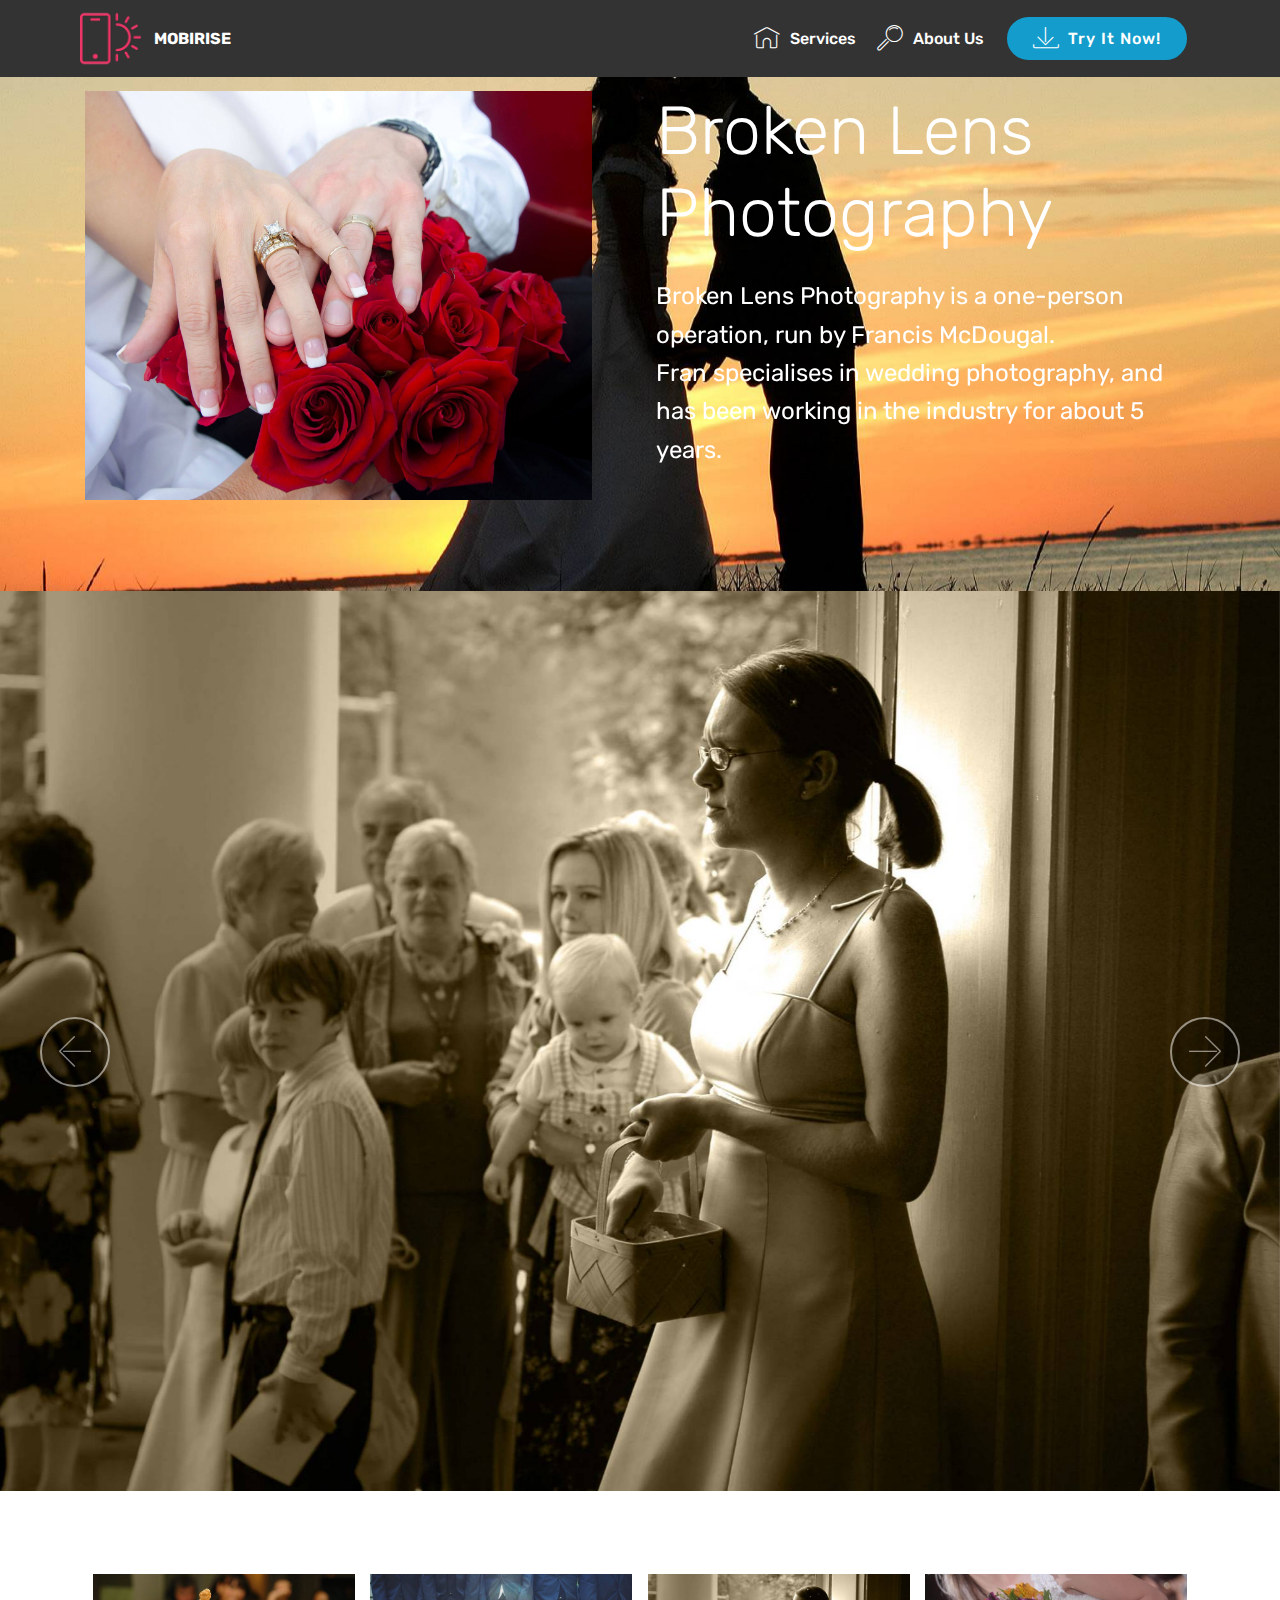
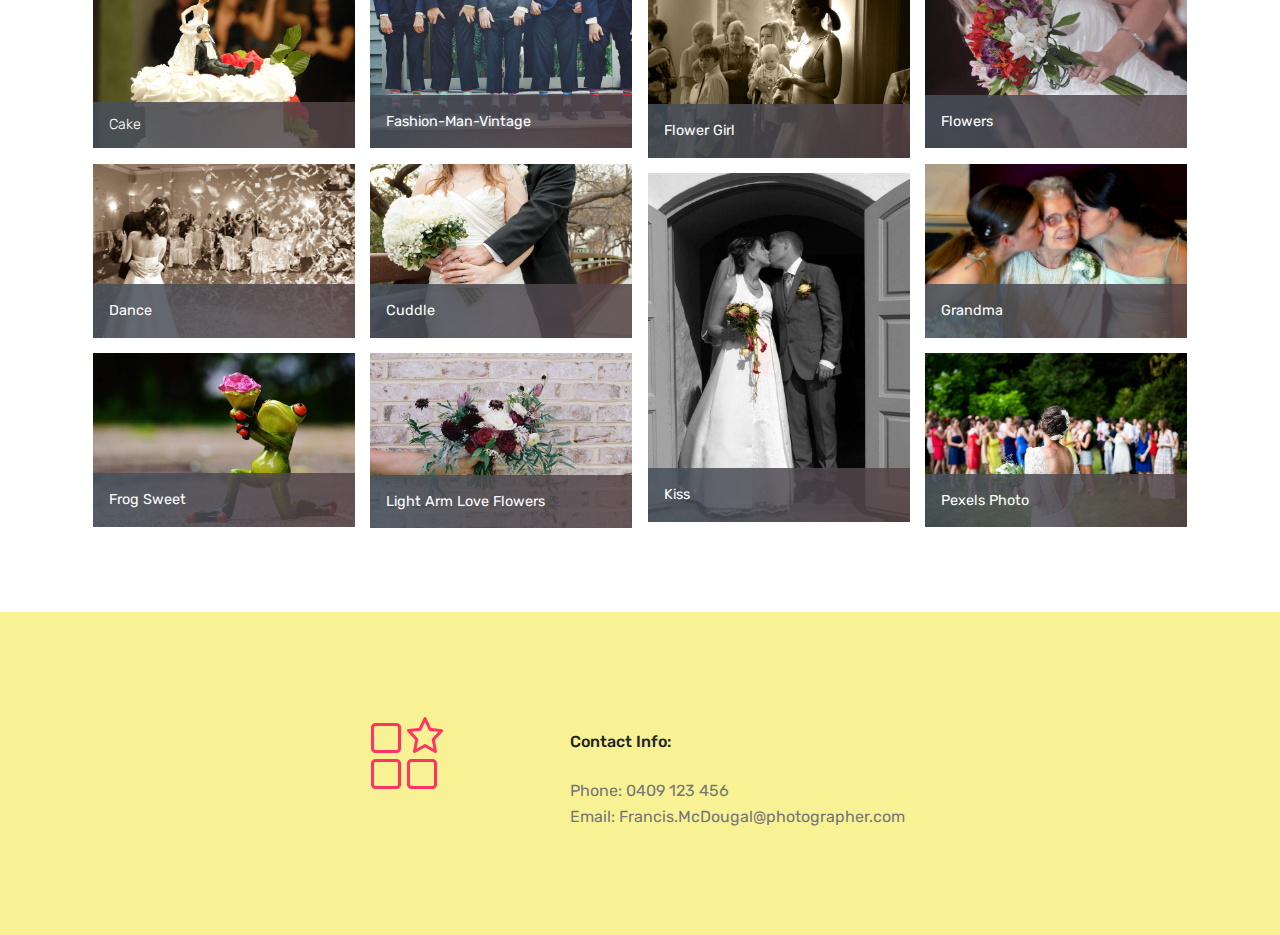
==== index.html @ 63c665fc "create github pages" ====
<!DOCTYPE html>
<html>
<head>
  <!-- Site made with Mobirise Website Builder v4.4.1, https://mobirise.com -->
  <meta charset="UTF-8">
  <meta http-equiv="X-UA-Compatible" content="IE=edge">
  <meta name="generator" content="Mobirise v4.4.1, mobirise.com">
  <meta name="viewport" content="width=device-width, initial-scale=1">
  <link rel="shortcut icon" href="assets/images/logo2.png" type="image/x-icon">
  <meta name="description" content="">
  <title>Home</title>
  <link rel="stylesheet" href="assets/web/assets/mobirise-icons/mobirise-icons.css">
  <link rel="stylesheet" href="assets/tether/tether.min.css">
  <link rel="stylesheet" href="assets/soundcloud-plugin/style.css">
  <link rel="stylesheet" href="assets/bootstrap/css/bootstrap.min.css">
  <link rel="stylesheet" href="assets/bootstrap/css/bootstrap-grid.min.css">
  <link rel="stylesheet" href="assets/bootstrap/css/bootstrap-reboot.min.css">
  <link rel="stylesheet" href="assets/dropdown/css/style.css">
  <link rel="stylesheet" href="assets/theme/css/style.css">
  <link rel="stylesheet" href="assets/mobirise-gallery/style.css">
  <link rel="stylesheet" href="assets/mobirise/css/mbr-additional.css" type="text/css">
  
  
  
</head>
<body>
<section class="menu cid-qBX0XhTLYt" once="menu" id="menu1-e" data-rv-view="408">

    

    <nav class="navbar navbar-expand beta-menu navbar-dropdown align-items-center navbar-fixed-top navbar-toggleable-sm">
        <button class="navbar-toggler navbar-toggler-right" type="button" data-toggle="collapse" data-target="#navbarSupportedContent" aria-controls="navbarSupportedContent" aria-expanded="false" aria-label="Toggle navigation">
            <div class="hamburger">
                <span></span>
                <span></span>
                <span></span>
                <span></span>
            </div>
        </button>
        <div class="menu-logo">
            <div class="navbar-brand">
                <span class="navbar-logo">
                    <a href="https://mobirise.com">
                         <img src="assets/images/logo2.png" alt="Mobirise" media-simple="true" style="height: 3.8rem;">
                    </a>
                </span>
                <span class="navbar-caption-wrap">
                    <a class="navbar-caption text-white display-4" href="https://mobirise.com">
                        MOBIRISE
                    </a>
                </span>
            </div>
        </div>
        <div class="collapse navbar-collapse" id="navbarSupportedContent">
            <ul class="navbar-nav nav-dropdown" data-app-modern-menu="true"><li class="nav-item">
                    <a class="nav-link link text-white display-4" href="https://mobirise.com">
                        <span class="mbri-home mbr-iconfont mbr-iconfont-btn"></span>
                        Services
                    </a>
                </li>
                <li class="nav-item">
                    <a class="nav-link link text-white display-4" href="https://mobirise.com">
                        <span class="mbri-search mbr-iconfont mbr-iconfont-btn"></span>
                        About Us
                    </a>
                </li></ul>
            <div class="navbar-buttons mbr-section-btn">
                <a class="btn btn-sm btn-primary display-4" href="https://mobirise.com">
                    <span class="mbri-save mbr-iconfont mbr-iconfont-btn "></span>
                    Try It Now!
                </a>
            </div>
        </div>
    </nav>
</section>

<section class="engine"><a href="https://mobirise.co/a">web builder</a></section><section class="header3 cid-qBXQCYx65h mbr-parallax-background" id="header3-j" data-rv-view="405">

    

    

    <div class="container">
        <div class="media-container-row">
            <div class="mbr-figure" style="width: 100%;">
                <img src="assets/images/rings-1642x1325.jpg" alt="Mobirise" title="" media-simple="true">
            </div>

            <div class="media-content">
                <h1 class="mbr-section-title mbr-white pb-3 mbr-fonts-style display-1">Broken Lens Photography</h1>
                
                <div class="mbr-section-text mbr-white pb-3 ">
                    <p class="mbr-text mbr-fonts-style display-5">Broken Lens Photography is a one-person operation, run by Francis McDougal.
<br>Fran specialises in wedding photography, and has been working in the industry for about 5 years.</p>
                </div>
                
            </div>
        </div>
    </div>

</section>

<section class="carousel slide cid-qBX17WenqB" data-interval="false" id="slider1-h" data-rv-view="410">

    

    <div class="full-screen"><div class="mbr-slider slide carousel" data-pause="true" data-keyboard="false" data-ride="false" data-interval="false"><div class="carousel-inner" role="listbox"><div class="carousel-item slider-fullscreen-image" data-bg-video-slide="false" style="background-image: url(assets/images/fashion-men-vintage-colorful-2000x1333.jpg);"><div class="container container-slide"><div class="image_wrapper"><img src="assets/images/fashion-men-vintage-colorful-2000x1333.jpg"><div class="carousel-caption justify-content-center"><div class="col-10 align-center"></div></div></div></div></div><div class="carousel-item slider-fullscreen-image active" data-bg-video-slide="false" style="background-image: url(assets/images/flowergirl-2000x1404.jpg);"><div class="container container-slide"><div class="image_wrapper"><img src="assets/images/flowergirl-2000x1404.jpg"><div class="carousel-caption justify-content-center"><div class="col-10 align-center"></div></div></div></div></div><div class="carousel-item slider-fullscreen-image" data-bg-video-slide="false" style="background-image: url(assets/images/flowers-1152x768.jpg);"><div class="container container-slide"><div class="image_wrapper"><img src="assets/images/flowers-1152x768.jpg"><div class="carousel-caption justify-content-center"><div class="col-10 align-center"></div></div></div></div></div><div class="carousel-item slider-fullscreen-image" data-bg-video-slide="false" style="background-image: url(assets/images/dance-1280x851.jpg);"><div class="container container-slide"><div class="image_wrapper"><img src="assets/images/dance-1280x851.jpg"><div class="carousel-caption justify-content-center"><div class="col-10 align-center"></div></div></div></div></div><div class="carousel-item slider-fullscreen-image" data-bg-video-slide="false" style="background-image: url(assets/images/cake-1944x1296.jpg);"><div class="container container-slide"><div class="image_wrapper"><img src="assets/images/cake-1944x1296.jpg"><div class="carousel-caption justify-content-center"><div class="col-10 align-center"></div></div></div></div></div><div class="carousel-item slider-fullscreen-image" data-bg-video-slide="false" style="background-image: url(assets/images/flowers-cuddle-2000x1328.jpg);"><div class="container container-slide"><div class="image_wrapper"><img src="assets/images/flowers-cuddle-2000x1328.jpg"><div class="carousel-caption justify-content-center"><div class="col-10 align-center"></div></div></div></div></div><div class="carousel-item slider-fullscreen-image" data-bg-video-slide="false" style="background-image: url(assets/images/grandma-1504x1000.jpg);"><div class="container container-slide"><div class="image_wrapper"><img src="assets/images/grandma-1504x1000.jpg"><div class="carousel-caption justify-content-center"><div class="col-10 align-center"></div></div></div></div></div><div class="carousel-item slider-fullscreen-image" data-bg-video-slide="false" style="background-image: url(assets/images/i-beg-your-pardon-excuse-me-frog-sweet-1999x1329.jpg);"><div class="container container-slide"><div class="image_wrapper"><img src="assets/images/i-beg-your-pardon-excuse-me-frog-sweet-1999x1329.jpg"><div class="carousel-caption justify-content-center"><div class="col-10 align-center"></div></div></div></div></div><div class="carousel-item slider-fullscreen-image" data-bg-video-slide="false" style="background-image: url(assets/images/kiss-1200x1600.jpg);"><div class="container container-slide"><div class="image_wrapper"><img src="assets/images/kiss-1200x1600.jpg"><div class="carousel-caption justify-content-center"><div class="col-10 align-center"></div></div></div></div></div><div class="carousel-item slider-fullscreen-image" data-bg-video-slide="false" style="background-image: url(assets/images/light-arm-love-flowers-1634x1095.jpg);"><div class="container container-slide"><div class="image_wrapper"><img src="assets/images/light-arm-love-flowers-1634x1095.jpg"><div class="carousel-caption justify-content-center"><div class="col-10 align-center"></div></div></div></div></div></div><a data-app-prevent-settings="" class="carousel-control carousel-control-prev" role="button" data-slide="prev" href="#slider1-h"><span aria-hidden="true" class="mbri-left mbr-iconfont"></span><span class="sr-only">Previous</span></a><a data-app-prevent-settings="" class="carousel-control carousel-control-next" role="button" data-slide="next" href="#slider1-h"><span aria-hidden="true" class="mbri-right mbr-iconfont"></span><span class="sr-only">Next</span></a></div></div>

</section>

<section class="mbr-gallery mbr-slider-carousel cid-qBXK7PepaF" id="gallery1-i" data-rv-view="443">

    

    <div class="container">
        <div><!-- Filter --><!-- Gallery --><div class="mbr-gallery-row"><div class="mbr-gallery-layout-default"><div><div><div class="mbr-gallery-item mbr-gallery-item--p1" data-video-url="false" data-tags="Awesome"><div href="#lb-gallery1-i" data-slide-to="0" data-toggle="modal"><img src="assets/images/cake-1944x1296-800x533.jpg" alt=""><span class="icon-focus"></span><span class="mbr-gallery-title mbr-fonts-style display-4">Cake</span></div></div><div class="mbr-gallery-item mbr-gallery-item--p1" data-video-url="false" data-tags="Responsive"><div href="#lb-gallery1-i" data-slide-to="1" data-toggle="modal"><img src="assets/images/fashion-men-vintage-colorful-2000x1333-800x533.jpg" alt=""><span class="icon-focus"></span><span class="mbr-gallery-title mbr-fonts-style display-7">Fashion-Man-Vintage</span></div></div><div class="mbr-gallery-item mbr-gallery-item--p1" data-video-url="false" data-tags="Creative"><div href="#lb-gallery1-i" data-slide-to="2" data-toggle="modal"><img src="assets/images/flowergirl-2000x1404-800x561.jpg" alt=""><span class="icon-focus"></span><span class="mbr-gallery-title mbr-fonts-style display-7">Flower Girl</span></div></div><div class="mbr-gallery-item mbr-gallery-item--p1" data-video-url="false" data-tags="Animated"><div href="#lb-gallery1-i" data-slide-to="3" data-toggle="modal"><img src="assets/images/flowers-1152x768-800x533.jpg" alt=""><span class="icon-focus"></span><span class="mbr-gallery-title mbr-fonts-style display-7">Flowers</span></div></div><div class="mbr-gallery-item mbr-gallery-item--p1" data-video-url="false" data-tags="Awesome"><div href="#lb-gallery1-i" data-slide-to="4" data-toggle="modal"><img src="assets/images/dance-1280x851-800x531.jpg" alt=""><span class="icon-focus"></span><span class="mbr-gallery-title mbr-fonts-style display-7">Dance</span></div></div><div class="mbr-gallery-item mbr-gallery-item--p1" data-video-url="false" data-tags="Awesome"><div href="#lb-gallery1-i" data-slide-to="5" data-toggle="modal"><img src="assets/images/flowers-cuddle-2000x1328-800x531.jpg" alt=""><span class="icon-focus"></span><span class="mbr-gallery-title mbr-fonts-style display-7">Cuddle</span></div></div><div class="mbr-gallery-item mbr-gallery-item--p1" data-video-url="false" data-tags="Responsive"><div href="#lb-gallery1-i" data-slide-to="6" data-toggle="modal"><img src="assets/images/grandma-1504x1000-800x531.jpg" alt=""><span class="icon-focus"></span><span class="mbr-gallery-title mbr-fonts-style display-7">Grandma</span></div></div><div class="mbr-gallery-item mbr-gallery-item--p1" data-video-url="false" data-tags="Animated"><div href="#lb-gallery1-i" data-slide-to="7" data-toggle="modal"><img src="assets/images/kiss-1200x1600-800x1066.jpg" alt=""><span class="icon-focus"></span><span class="mbr-gallery-title mbr-fonts-style display-7">Kiss</span></div></div><div class="mbr-gallery-item mbr-gallery-item--p1" data-video-url="false" data-tags="Animated"><div href="#lb-gallery1-i" data-slide-to="8" data-toggle="modal"><img src="assets/images/i-beg-your-pardon-excuse-me-frog-sweet-1999x1329-800x531.jpg" alt=""><span class="icon-focus"></span><span class="mbr-gallery-title mbr-fonts-style display-7">Frog Sweet</span></div></div><div class="mbr-gallery-item mbr-gallery-item--p1" data-video-url="false" data-tags="Animated"><div href="#lb-gallery1-i" data-slide-to="9" data-toggle="modal"><img src="assets/images/light-arm-love-flowers-1634x1095-800x536.jpg" alt=""><span class="icon-focus"></span><span class="mbr-gallery-title mbr-fonts-style display-7">Light Arm Love Flowers</span></div></div><div class="mbr-gallery-item mbr-gallery-item--p1" data-video-url="false" data-tags="Animated"><div href="#lb-gallery1-i" data-slide-to="10" data-toggle="modal"><img src="assets/images/pexels-photo-65038-2000x1333-800x533.jpg" alt=""><span class="icon-focus"></span><span class="mbr-gallery-title mbr-fonts-style display-7">Pexels Photo</span></div></div></div></div><div class="clearfix"></div></div></div><!-- Lightbox --><div data-app-prevent-settings="" class="mbr-slider modal fade carousel slide" tabindex="-1" data-keyboard="true" data-interval="false" id="lb-gallery1-i"><div class="modal-dialog"><div class="modal-content"><div class="modal-body"><div class="carousel-inner"><div class="carousel-item"><img src="assets/images/cake-1944x1296.jpg" alt=""></div><div class="carousel-item"><img src="assets/images/fashion-men-vintage-colorful-2000x1333.jpg" alt=""></div><div class="carousel-item"><img src="assets/images/flowergirl-2000x1404.jpg" alt=""></div><div class="carousel-item"><img src="assets/images/flowers-1152x768.jpg" alt=""></div><div class="carousel-item"><img src="assets/images/dance-1280x851.jpg" alt=""></div><div class="carousel-item"><img src="assets/images/flowers-cuddle-2000x1328.jpg" alt=""></div><div class="carousel-item"><img src="assets/images/grandma-1504x1000.jpg" alt=""></div><div class="carousel-item"><img src="assets/images/kiss-1200x1600.jpg" alt=""></div><div class="carousel-item"><img src="assets/images/i-beg-your-pardon-excuse-me-frog-sweet-1999x1329.jpg" alt=""></div><div class="carousel-item"><img src="assets/images/light-arm-love-flowers-1634x1095.jpg" alt=""></div><div class="carousel-item active"><img src="assets/images/pexels-photo-65038-2000x1333.jpg" alt=""></div></div><a class="carousel-control carousel-control-prev" role="button" data-slide="prev" href="#lb-gallery1-i"><span class="mbri-left mbr-iconfont" aria-hidden="true"></span><span class="sr-only">Previous</span></a><a class="carousel-control carousel-control-next" role="button" data-slide="next" href="#lb-gallery1-i"><span class="mbri-right mbr-iconfont" aria-hidden="true"></span><span class="sr-only">Next</span></a><a class="close" href="#" role="button" data-dismiss="modal"><span class="sr-only">Close</span></a></div></div></div></div></div>
    </div>

</section>

<section class="features9 cid-qBXVJdsfK0" id="features9-k" data-rv-view="490">

    

    
    <div class="container">
        <div class="row justify-content-center">
            <div class="card p-3 col-12 col-md-6">
                <div class="media-container-row">
                    <div class="card-img pr-2">
                        <span class="mbri-features mbr-iconfont" media-simple="true"></span>
                    </div>
                    <div class="card-box">
                        <h4 class="card-title py-3 mbr-fonts-style display-7">Contact Info:</h4>
                        <p class="mbr-text mbr-fonts-style display-7">Phone: 0409 123 456
<br>Email:  Francis.McDougal@photographer.com&nbsp;</p>
                    </div>
                </div>
            </div>

            

            

            
        </div>
    </div>
</section>


  <script src="assets/web/assets/jquery/jquery.min.js"></script>
  <script src="assets/popper/popper.min.js"></script>
  <script src="assets/tether/tether.min.js"></script>
  <script src="assets/bootstrap/js/bootstrap.min.js"></script>
  <script src="assets/dropdown/js/script.min.js"></script>
  <script src="assets/jarallax/jarallax.min.js"></script>
  <script src="assets/masonry/masonry.pkgd.min.js"></script>
  <script src="assets/imagesloaded/imagesloaded.pkgd.min.js"></script>
  <script src="assets/smooth-scroll/smooth-scroll.js"></script>
  <script src="assets/jquery-mb-ytplayer/jquery.mb.ytplayer.min.js"></script>
  <script src="assets/jquery-mb-vimeo_player/jquery.mb.vimeo_player.js"></script>
  <script src="assets/bootstrap-carousel-swipe/bootstrap-carousel-swipe.js"></script>
  <script src="assets/touch-swipe/jquery.touch-swipe.min.js"></script>
  <script src="assets/theme/js/script.js"></script>
  <script src="assets/mobirise-slider-video/script.js"></script>
  <script src="assets/mobirise-gallery/player.min.js"></script>
  <script src="assets/mobirise-gallery/script.js"></script>
  
  
</body>
</html>
---- assets/web/assets/mobirise-icons/mobirise-icons.css ----
@font-face {
  font-family: 'MobiriseIcons';
  src:  url('mobirise-icons.eot?spat4u');
  src:  url('mobirise-icons.eot?spat4u#iefix') format('embedded-opentype'),
    url('mobirise-icons.ttf?spat4u') format('truetype'),
    url('mobirise-icons.woff?spat4u') format('woff'),
    url('mobirise-icons.svg?spat4u#MobiriseIcons') format('svg');
  font-weight: normal;
  font-style: normal;
}

[class^="mbri-"], [class*=" mbri-"] {
  /* use !important to prevent issues with browser extensions that change fonts */
  font-family: MobiriseIcons !important;
  speak: none;
  font-style: normal;
  font-weight: normal;
  font-variant: normal;
  text-transform: none;
  line-height: 1;

  /* Better Font Rendering =========== */
  -webkit-font-smoothing: antialiased;
  -moz-osx-font-smoothing: grayscale;
}

.mbri-add-submenu:before {
  content: "\e900";
}
.mbri-alert:before {
  content: "\e901";
}
.mbri-align-center:before {
  content: "\e902";
}
.mbri-align-justify:before {
  content: "\e903";
}
.mbri-align-left:before {
  content: "\e904";
}
.mbri-align-right:before {
  content: "\e905";
}
.mbri-android:before {
  content: "\e906";
}
.mbri-apple:before {
  content: "\e907";
}
.mbri-arrow-down:before {
  content: "\e908";
}
.mbri-arrow-next:before {
  content: "\e909";
}
.mbri-arrow-prev:before {
  content: "\e90a";
}
.mbri-arrow-up:before {
  content: "\e90b";
}
.mbri-bold:before {
  content: "\e90c";
}
.mbri-bookmark:before {
  content: "\e90d";
}
.mbri-bootstrap:before {
  content: "\e90e";
}
.mbri-briefcase:before {
  content: "\e90f";
}
.mbri-browse:before {
  content: "\e910";
}
.mbri-bulleted-list:before {
  content: "\e911";
}
.mbri-calendar:before {
  content: "\e912";
}
.mbri-camera:before {
  content: "\e913";
}
.mbri-cart-add:before {
  content: "\e914";
}
.mbri-cart-full:before {
  content: "\e915";
}
.mbri-cash:before {
  content: "\e916";
}
.mbri-change-style:before {
  content: "\e917";
}
.mbri-chat:before {
  content: "\e918";
}
.mbri-clock:before {
  content: "\e919";
}
.mbri-close:before {
  content: "\e91a";
}
.mbri-cloud:before {
  content: "\e91b";
}
.mbri-code:before {
  content: "\e91c";
}
.mbri-contact-form:before {
  content: "\e91d";
}
.mbri-credit-card:before {
  content: "\e91e";
}
.mbri-cursor-click:before {
  content: "\e91f";
}
.mbri-cust-feedback:before {
  content: "\e920";
}
.mbri-database:before {
  content: "\e921";
}
.mbri-delivery:before {
  content: "\e922";
}
.mbri-desktop:before {
  content: "\e923";
}
.mbri-devices:before {
  content: "\e924";
}
.mbri-down:before {
  content: "\e925";
}
.mbri-download:before {
  content: "\e989";
}
.mbri-drag-n-drop:before {
  content: "\e927";
}
.mbri-drag-n-drop2:before {
  content: "\e928";
}
.mbri-edit:before {
  content: "\e929";
}
.mbri-edit2:before {
  content: "\e92a";
}
.mbri-error:before {
  content: "\e92b";
}
.mbri-extension:before {
  content: "\e92c";
}
.mbri-features:before {
  content: "\e92d";
}
.mbri-file:before {
  content: "\e92e";
}
.mbri-flag:before {
  content: "\e92f";
}
.mbri-folder:before {
  content: "\e930";
}
.mbri-gift:before {
  content: "\e931";
}
.mbri-github:before {
  content: "\e932";
}
.mbri-globe:before {
  content: "\e933";
}
.mbri-globe-2:before {
  content: "\e934";
}
.mbri-growing-chart:before {
  content: "\e935";
}
.mbri-hearth:before {
  content: "\e936";
}
.mbri-help:before {
  content: "\e937";
}
.mbri-home:before {
  content: "\e938";
}
.mbri-hot-cup:before {
  content: "\e939";
}
.mbri-idea:before {
  content: "\e93a";
}
.mbri-image-gallery:before {
  content: "\e93b";
}
.mbri-image-slider:before {
  content: "\e93c";
}
.mbri-info:before {
  content: "\e93d";
}
.mbri-italic:before {
  content: "\e93e";
}
.mbri-key:before {
  content: "\e93f";
}
.mbri-laptop:before {
  content: "\e940";
}
.mbri-layers:before {
  content: "\e941";
}
.mbri-left-right:before {
  content: "\e942";
}
.mbri-left:before {
  content: "\e943";
}
.mbri-letter:before {
  content: "\e944";
}
.mbri-like:before {
  content: "\e945";
}
.mbri-link:before {
  content: "\e946";
}
.mbri-lock:before {
  content: "\e947";
}
.mbri-login:before {
  content: "\e948";
}
.mbri-logout:before {
  content: "\e949";
}
.mbri-magic-stick:before {
  content: "\e94a";
}
.mbri-map-pin:before {
  content: "\e94b";
}
.mbri-menu:before {
  content: "\e94c";
}
.mbri-mobile:before {
  content: "\e94d";
}
.mbri-mobile2:before {
  content: "\e94e";
}
.mbri-mobirise:before {
  content: "\e94f";
}
.mbri-more-horizontal:before {
  content: "\e950";
}
.mbri-more-vertical:before {
  content: "\e951";
}
.mbri-music:before {
  content: "\e952";
}
.mbri-new-file:before {
  content: "\e953";
}
.mbri-numbered-list:before {
  content: "\e954";
}
.mbri-opened-folder:before {
  content: "\e955";
}
.mbri-pages:before {
  content: "\e956";
}
.mbri-paper-plane:before {
  content: "\e957";
}
.mbri-paperclip:before {
  content: "\e958";
}
.mbri-photo:before {
  content: "\e959";
}
.mbri-photos:before {
  content: "\e95a";
}
.mbri-pin:before {
  content: "\e95b";
}
.mbri-play:before {
  content: "\e95c";
}
.mbri-plus:before {
  content: "\e95d";
}
.mbri-preview:before {
  content: "\e95e";
}
.mbri-print:before {
  content: "\e95f";
}
.mbri-protect:before {
  content: "\e960";
}
.mbri-question:before {
  content: "\e961";
}
.mbri-quote-left:before {
  content: "\e962";
}
.mbri-quote-right:before {
  content: "\e963";
}
.mbri-refresh:before {
  content: "\e964";
}
.mbri-responsive:before {
  content: "\e965";
}
.mbri-right:before {
  content: "\e966";
}
.mbri-rocket:before {
  content: "\e967";
}
.mbri-sad-face:before {
  content: "\e968";
}
.mbri-sale:before {
  content: "\e969";
}
.mbri-save:before {
  content: "\e96a";
}
.mbri-search:before {
  content: "\e96b";
}
.mbri-setting:before {
  content: "\e96c";
}
.mbri-setting2:before {
  content: "\e96d";
}
.mbri-setting3:before {
  content: "\e96e";
}
.mbri-share:before {
  content: "\e96f";
}
.mbri-shopping-bag:before {
  content: "\e970";
}
.mbri-shopping-basket:before {
  content: "\e971";
}
.mbri-shopping-cart:before {
  content: "\e972";
}
.mbri-sites:before {
  content: "\e973";
}
.mbri-smile-face:before {
  content: "\e974";
}
.mbri-speed:before {
  content: "\e975";
}
.mbri-star:before {
  content: "\e976";
}
.mbri-success:before {
  content: "\e977";
}
.mbri-sun:before {
  content: "\e978";
}
.mbri-sun2:before {
  content: "\e979";
}
.mbri-tablet:before {
  content: "\e97a";
}
.mbri-tablet-vertical:before {
  content: "\e97b";
}
.mbri-target:before {
  content: "\e97c";
}
.mbri-timer:before {
  content: "\e97d";
}
.mbri-to-ftp:before {
  content: "\e97e";
}
.mbri-to-local-drive:before {
  content: "\e97f";
}
.mbri-touch-swipe:before {
  content: "\e980";
}
.mbri-touch:before {
  content: "\e981";
}
.mbri-trash:before {
  content: "\e982";
}
.mbri-underline:before {
  content: "\e983";
}
.mbri-unlink:before {
  content: "\e984";
}
.mbri-unlock:before {
  content: "\e985";
}
.mbri-up-down:before {
  content: "\e986";
}
.mbri-up:before {
  content: "\e987";
}
.mbri-update:before {
  content: "\e988";
}
.mbri-upload:before {
 content: "\e926"; 
}
.mbri-user:before {
  content: "\e98a";
}
.mbri-user2:before {
  content: "\e98b";
}
.mbri-users:before {
  content: "\e98c";
}
.mbri-video:before {
  content: "\e98d";
}
.mbri-video-play:before {
  content: "\e98e";
}
.mbri-watch:before {
  content: "\e98f";
}
.mbri-website-theme:before {
  content: "\e990";
}
.mbri-wifi:before {
  content: "\e991";
}
.mbri-windows:before {
  content: "\e992";
}
.mbri-zoom-out:before {
  content: "\e993";
}
.mbri-redo:before {
  content: "\e994";
}
.mbri-undo:before {
  content: "\e995";
}
---- assets/soundcloud-plugin/style.css ----
.addons-container {
  position: relative;
  margin-left: auto;
  margin-right: auto;
  padding-right: 15px;
  padding-left: 15px; }
  @media (min-width: 576px) {
    .addons-container {
      padding-right: 15px;
      padding-left: 15px; } }
  @media (min-width: 768px) {
    .addons-container {
      padding-right: 15px;
      padding-left: 15px; } }
  @media (min-width: 992px) {
    .addons-container {
      padding-right: 15px;
      padding-left: 15px; } }
  @media (min-width: 1200px) {
    .addons-container {
      padding-right: 15px;
      padding-left: 15px; } }
  @media (min-width: 576px) {
    .addons-container {
      width: 540px;
      max-width: 100%; } }
  @media (min-width: 768px) {
    .addons-container {
      width: 720px;
      max-width: 100%; } }
  @media (min-width: 992px) {
    .addons-container {
      width: 960px;
      max-width: 100%; } }
  @media (min-width: 1200px) {
    .addons-container {
      width: 1140px;
      max-width: 100%; } }

.addons-container-inner{
    position: relative;
    width: 100%;
    min-height: 1px;
    padding-right: 15px;
    padding-left: 15px;
}
@media (min-width: 567px) {
    .addons-container-inner{
        -ms-flex: 0 0 66.666667%;
        flex: 0 0 66.666667%;
        max-width: 66.666667%;
    }
}
.addons-row{
    display: flex;
    justify-content:center;
}
---- assets/dropdown/css/style.css ----
.navbar-dropdown {
  left: 0;
  padding: 0;
  position: absolute;
  right: 0;
  top: 0;
  transition: all 0.45s ease;
  z-index: 1030;
  background: #282828; }
  .navbar-dropdown .navbar-logo {
    margin-right: 0.8rem;
    transition: margin 0.3s ease-in-out;
    vertical-align: middle; }
    .navbar-dropdown .navbar-logo img {
      height: 3.125rem;
      transition: all 0.3s ease-in-out; }
    .navbar-dropdown .navbar-logo.mbr-iconfont {
      font-size: 3.125rem;
      line-height: 3.125rem; }
  .navbar-dropdown .navbar-caption {
    font-weight: 700;
    white-space: normal;
    vertical-align: -4px;
    line-height: 3.125rem !important; }
    .navbar-dropdown .navbar-caption, .navbar-dropdown .navbar-caption:hover {
      color: inherit;
      text-decoration: none; }
  .navbar-dropdown .mbr-iconfont + .navbar-caption {
    vertical-align: -1px; }
  .navbar-dropdown.navbar-fixed-top {
    position: fixed; }
  .navbar-dropdown .navbar-brand span {
    vertical-align: -4px; }
  .navbar-dropdown.bg-color.transparent {
    background: none; }
  .navbar-dropdown.navbar-short .navbar-brand {
    padding: 0.625rem 0; }
    .navbar-dropdown.navbar-short .navbar-brand span {
      vertical-align: -1px; }
  .navbar-dropdown.navbar-short .navbar-caption {
    line-height: 2.375rem !important;
    vertical-align: -2px; }
  .navbar-dropdown.navbar-short .navbar-logo {
    margin-right: 0.5rem; }
    .navbar-dropdown.navbar-short .navbar-logo img {
      height: 2.375rem; }
    .navbar-dropdown.navbar-short .navbar-logo.mbr-iconfont {
      font-size: 2.375rem;
      line-height: 2.375rem; }
  .navbar-dropdown.navbar-short .mbr-table-cell {
    height: 3.625rem; }
  .navbar-dropdown .navbar-close {
    left: 0.6875rem;
    position: fixed;
    top: 0.75rem;
    z-index: 1000; }
  .navbar-dropdown .hamburger-icon {
    content: "";
    display: inline-block;
    vertical-align: middle;
    width: 16px;
    -webkit-box-shadow: 0 -6px 0 1px #282828,0 0 0 1px #282828,0 6px 0 1px #282828;
    -moz-box-shadow: 0 -6px 0 1px #282828,0 0 0 1px #282828,0 6px 0 1px #282828;
    box-shadow: 0 -6px 0 1px #282828,0 0 0 1px #282828,0 6px 0 1px #282828; }

.dropdown-menu .dropdown-toggle[data-toggle="dropdown-submenu"]::after {
  border-bottom: 0.35em solid transparent;
  border-left: 0.35em solid;
  border-right: 0;
  border-top: 0.35em solid transparent;
  margin-left: 0.3rem; }

.dropdown-menu .dropdown-item:focus {
  outline: 0; }

.nav-dropdown {
  font-size: 0.75rem;
  font-weight: 500;
  height: auto !important; }
  .nav-dropdown .nav-btn {
    padding-left: 1rem; }
  .nav-dropdown .link {
    margin: .667em 1.667em;
    font-weight: 500;
    padding: 0;
    transition: color .2s ease-in-out; }
    .nav-dropdown .link.dropdown-toggle {
      margin-right: 2.583em; }
      .nav-dropdown .link.dropdown-toggle::after {
        margin-left: .25rem;
        border-top: 0.35em solid;
        border-right: 0.35em solid transparent;
        border-left: 0.35em solid transparent;
        border-bottom: 0; }
      .nav-dropdown .link.dropdown-toggle[aria-expanded="true"] {
        margin: 0;
        padding: 0.667em 3.263em  0.667em 1.667em; }
  .nav-dropdown .link::after,
  .nav-dropdown .dropdown-item::after {
    color: inherit; }
  .nav-dropdown .btn {
    font-size: 0.75rem;
    font-weight: 700;
    letter-spacing: 0;
    margin-bottom: 0;
    padding-left: 1.25rem;
    padding-right: 1.25rem; }
  .nav-dropdown .dropdown-menu {
    border-radius: 0;
    border: 0;
    left: 0;
    margin: 0;
    padding-bottom: 1.25rem;
    padding-top: 1.25rem;
    position: relative; }
  .nav-dropdown .dropdown-submenu {
    margin-left: 0.125rem;
    top: 0; }
  .nav-dropdown .dropdown-item {
    font-weight: 500;
    line-height: 2;
    padding: 0.3846em 4.615em 0.3846em 1.5385em;
    position: relative;
    transition: color .2s ease-in-out, background-color .2s ease-in-out; }
    .nav-dropdown .dropdown-item::after {
      margin-top: -0.3077em;
      position: absolute;
      right: 1.1538em;
      top: 50%; }
    .nav-dropdown .dropdown-item:focus, .nav-dropdown .dropdown-item:hover {
      background: none; }

@media (max-width: 767px) {
  .nav-dropdown.navbar-toggleable-sm {
    bottom: 0;
    display: none;
    left: 0;
    overflow-x: hidden;
    position: fixed;
    top: 0;
    transform: translateX(-100%);
    -ms-transform: translateX(-100%);
    -webkit-transform: translateX(-100%);
    width: 18.75rem;
    z-index: 999; } }
.nav-dropdown.navbar-toggleable-xl {
  bottom: 0;
  display: none;
  left: 0;
  overflow-x: hidden;
  position: fixed;
  top: 0;
  transform: translateX(-100%);
  -ms-transform: translateX(-100%);
  -webkit-transform: translateX(-100%);
  width: 18.75rem;
  z-index: 999; }

.nav-dropdown-sm {
  display: block !important;
  overflow-x: hidden;
  overflow: auto;
  padding-top: 3.875rem; }
  .nav-dropdown-sm::after {
    content: "";
    display: block;
    height: 3rem;
    width: 100%; }
  .nav-dropdown-sm.collapse.in ~ .navbar-close {
    display: block !important; }
  .nav-dropdown-sm.collapsing, .nav-dropdown-sm.collapse.in {
    transform: translateX(0);
    -ms-transform: translateX(0);
    -webkit-transform: translateX(0);
    transition: all 0.25s ease-out;
    -webkit-transition: all 0.25s ease-out;
    background: #282828; }
  .nav-dropdown-sm.collapsing[aria-expanded="false"] {
    transform: translateX(-100%);
    -ms-transform: translateX(-100%);
    -webkit-transform: translateX(-100%); }
  .nav-dropdown-sm .nav-item {
    display: block;
    margin-left: 0 !important;
    padding-left: 0; }
  .nav-dropdown-sm .link,
  .nav-dropdown-sm .dropdown-item {
    border-top: 1px dotted rgba(255, 255, 255, 0.1);
    font-size: 0.8125rem;
    line-height: 1.6;
    margin: 0 !important;
    padding: 0.875rem 2.4rem 0.875rem 1.5625rem !important;
    position: relative;
    white-space: normal; }
    .nav-dropdown-sm .link:focus, .nav-dropdown-sm .link:hover,
    .nav-dropdown-sm .dropdown-item:focus,
    .nav-dropdown-sm .dropdown-item:hover {
      background: rgba(0, 0, 0, 0.2) !important;
      color: #c0a375; }
  .nav-dropdown-sm .nav-btn {
    position: relative;
    padding: 1.5625rem 1.5625rem 0 1.5625rem; }
    .nav-dropdown-sm .nav-btn::before {
      border-top: 1px dotted rgba(255, 255, 255, 0.1);
      content: "";
      left: 0;
      position: absolute;
      top: 0;
      width: 100%; }
    .nav-dropdown-sm .nav-btn + .nav-btn {
      padding-top: 0.625rem; }
      .nav-dropdown-sm .nav-btn + .nav-btn::before {
        display: none; }
  .nav-dropdown-sm .btn {
    padding: 0.625rem 0; }
  .nav-dropdown-sm .dropdown-toggle[data-toggle="dropdown-submenu"]::after {
    margin-left: .25rem;
    border-top: 0.35em solid;
    border-right: 0.35em solid transparent;
    border-left: 0.35em solid transparent;
    border-bottom: 0; }
  .nav-dropdown-sm .dropdown-toggle[data-toggle="dropdown-submenu"][aria-expanded="true"]::after {
    border-top: 0;
    border-right: 0.35em solid transparent;
    border-left: 0.35em solid transparent;
    border-bottom: 0.35em solid; }
  .nav-dropdown-sm .dropdown-menu {
    margin: 0;
    padding: 0;
    position: relative;
    top: 0;
    left: 0;
    width: 100%;
    border: 0;
    float: none;
    border-radius: 0;
    background: none; }
  .nav-dropdown-sm .dropdown-submenu {
    left: 100%;
    margin-left: 0.125rem;
    margin-top: -1.25rem;
    top: 0; }

.navbar-toggleable-sm .nav-dropdown .dropdown-menu {
  position: absolute; }

.navbar-toggleable-sm .nav-dropdown .dropdown-submenu {
  left: 100%;
  margin-left: 0.125rem;
  margin-top: -1.25rem;
  top: 0; }

.navbar-toggleable-sm.opened .nav-dropdown .dropdown-menu {
  position: relative; }

.navbar-toggleable-sm.opened .nav-dropdown .dropdown-submenu {
  left: 0;
  margin-left: 00rem;
  margin-top: 0rem;
  top: 0; }

.is-builder .nav-dropdown.collapsing {
  transition: none !important; }

/*# sourceMappingURL=style.css.map */
---- assets/theme/css/style.css ----
/*!
 * Mobirise v4 theme (https://mobirise.com/)
 * Copyright 2017 Mobirise
 */
section {
  background-color: #eeeeee; }

section,
.container,
.container-fluid {
  position: relative;
  word-wrap: break-word; }

a.mbr-iconfont:hover {
  text-decoration: none; }

.article .lead p, .article .lead ul, .article .lead ol, .article .lead pre, .article .lead blockquote {
  margin-bottom: 0; }

a {
  font-style: normal;
  font-weight: 400;
  cursor: pointer; }
  a, a:hover {
    text-decoration: none; }

figure {
  margin-bottom: 0; }

body {
  color: #232323; }

h1, h2, h3, h4, h5, h6,
.h1, .h2, .h3, .h4, .h5, .h6,
.display-1, .display-2, .display-3, .display-4 {
  line-height: 1;
  word-break: break-word;
  word-wrap: break-word; }

b, strong {
  font-weight: bold; }

blockquote {
  padding: 10px 0 10px 20px;
  position: relative;
  border-left: 2px solid;
  border-color: #ff3366; }

input:-webkit-autofill, input:-webkit-autofill:hover, input:-webkit-autofill:focus, input:-webkit-autofill:active {
  transition-delay: 9999s;
  transition-property: background-color, color; }

textarea[type="hidden"] {
  display: none; }

body {
  position: relative; }

section {
  background-position: 50% 50%;
  background-repeat: no-repeat;
  background-size: cover; }
  section .mbr-background-video,
  section .mbr-background-video-preview {
    position: absolute;
    bottom: 0;
    left: 0;
    right: 0;
    top: 0; }

.hidden {
  visibility: hidden; }

.mbr-z-index20 {
  z-index: 20; }

/*! Base colors */
.mbr-white {
  color: #ffffff; }

.mbr-black {
  color: #000000; }

.mbr-bg-white {
  background-color: #ffffff; }

.mbr-bg-black {
  background-color: #000000; }

/*! Text-aligns */
.align-left {
  text-align: left; }

.align-center {
  text-align: center; }

.align-right {
  text-align: right; }

@media (max-width: 767px) {
  .align-left, .align-center, .align-right, .mbr-section-btn, .mbr-section-title {
    text-align: center; } }
/*! Font-weight  */
.mbr-light {
  font-weight: 300; }

.mbr-regular {
  font-weight: 400; }

.mbr-semibold {
  font-weight: 500; }

.mbr-bold {
  font-weight: 700; }

/*! Media  */
.media-size-item {
  -webkit-flex: 1 1 auto;
  -moz-flex: 1 1 auto;
  -ms-flex: 1 1 auto;
  -o-flex: 1 1 auto;
  flex: 1 1 auto; }

.media-content {
  -webkit-flex-basis: 100%;
  flex-basis: 100%; }

.media-container-row {
  display: -ms-flexbox;
  display: -webkit-flex;
  display: flex;
  -webkit-flex-direction: row;
  -ms-flex-direction: row;
  flex-direction: row;
  -webkit-flex-wrap: wrap;
  -ms-flex-wrap: wrap;
  flex-wrap: wrap;
  -webkit-justify-content: center;
  -ms-flex-pack: center;
  justify-content: center;
  -webkit-align-content: center;
  -ms-flex-line-pack: center;
  align-content: center;
  -webkit-align-items: start;
  -ms-flex-align: start;
  align-items: start; }
  .media-container-row .media-size-item {
    width: 400px; }

.media-container-column {
  display: -ms-flexbox;
  display: -webkit-flex;
  display: flex;
  -webkit-flex-direction: column;
  -ms-flex-direction: column;
  flex-direction: column;
  -webkit-flex-wrap: wrap;
  -ms-flex-wrap: wrap;
  flex-wrap: wrap;
  -webkit-justify-content: center;
  -ms-flex-pack: center;
  justify-content: center;
  -webkit-align-content: center;
  -ms-flex-line-pack: center;
  align-content: center;
  -webkit-align-items: stretch;
  -ms-flex-align: stretch;
  align-items: stretch; }
  .media-container-column > * {
    width: 100%; }

@media (min-width: 992px) {
  .media-container-row {
    -webkit-flex-wrap: nowrap;
    -ms-flex-wrap: nowrap;
    flex-wrap: nowrap; } }
figure {
  overflow: hidden; }

figure[mbr-media-size] {
  transition: width 0.1s; }

.mbr-figure img, .mbr-figure iframe {
  display: block;
  width: 100%; }

.card {
  background-color: transparent;
  border: none; }

.card-img {
  text-align: center;
  flex-shrink: 0; }

.media {
  max-width: 100%;
  margin: 0 auto; }

.mbr-figure {
  -ms-flex-item-align: center;
  -ms-grid-row-align: center;
  -webkit-align-self: center;
  align-self: center; }

.media-container > div {
  max-width: 100%; }

.mbr-figure img, .card-img img {
  width: 100%; }

@media (max-width: 991px) {
  .media-size-item {
    width: auto !important; }

  .media {
    width: auto; }

  .mbr-figure {
    width: 100% !important; } }
/*! Buttons */
.mbr-section-btn {
  margin-left: -.25rem;
  margin-right: -.25rem;
  font-size: 0; }

nav .mbr-section-btn {
  margin-left: 0rem;
  margin-right: 0rem; }

/*! Btn icon margin */
.btn .mbr-iconfont, .btn.btn-sm .mbr-iconfont {
  cursor: pointer;
  margin-right: 0.5rem; }

.btn.btn-md .mbr-iconfont, .btn.btn-md .mbr-iconfont {
  margin-right: 0.8rem; }

.mbr-regular {
  font-weight: 400; }

.mbr-semibold {
  font-weight: 500; }

.mbr-bold {
  font-weight: 700; }

[type="submit"] {
  -webkit-appearance: none; }

/*! Full-screen */
.mbr-fullscreen .mbr-overlay {
  min-height: 100vh; }

.mbr-fullscreen {
  display: flex;
  display: -webkit-flex;
  display: -moz-flex;
  display: -ms-flex;
  display: -o-flex;
  align-items: center;
  -webkit-align-items: center;
  min-height: 100vh;
  padding-top: 3rem;
  padding-bottom: 3rem; }

/*! Map */
.map {
  height: 25rem;
  position: relative; }
  .map iframe {
    width: 100%;
    height: 100%; }

/* Form */
.form-asterisk {
  font-family: initial;
  position: absolute;
  top: -2px;
  font-weight: normal; }

/*! Scroll to top arrow */
.mbr-arrow-up {
  bottom: 25px;
  right: 90px;
  position: fixed;
  text-align: right;
  z-index: 5000;
  color: #ffffff;
  font-size: 32px;
  transform: rotate(180deg);
  -webkit-transform: rotate(180deg); }

.mbr-arrow-up a {
  background: rgba(0, 0, 0, 0.2);
  border-radius: 3px;
  color: #fff;
  display: inline-block;
  height: 60px;
  width: 60px;
  outline-style: none !important;
  position: relative;
  text-decoration: none;
  transition: all .3s ease-in-out;
  cursor: pointer;
  text-align: center; }
  .mbr-arrow-up a:hover {
    background-color: rgba(0, 0, 0, 0.4); }
  .mbr-arrow-up a i {
    line-height: 60px; }

.mbr-arrow-up-icon {
  display: block;
  color: #fff; }

.mbr-arrow-up-icon::before {
  content: "\203a";
  display: inline-block;
  font-family: serif;
  font-size: 32px;
  line-height: 1;
  font-style: normal;
  position: relative;
  top: 6px;
  left: -4px;
  -webkit-transform: rotate(-90deg);
  transform: rotate(-90deg); }

/*! Arrow Down */
.mbr-arrow {
  position: absolute;
  bottom: 45px;
  left: 50%;
  width: 60px;
  height: 60px;
  cursor: pointer;
  background-color: rgba(80, 80, 80, 0.5);
  border-radius: 50%;
  -webkit-transform: translateX(-50%);
  transform: translateX(-50%); }
  .mbr-arrow > a {
    display: inline-block;
    text-decoration: none;
    outline-style: none;
    -webkit-animation: arrowdown 1.7s ease-in-out infinite;
    animation: arrowdown 1.7s ease-in-out infinite; }
    .mbr-arrow > a > i {
      position: absolute;
      top: -2px;
      left: 15px;
      font-size: 2rem; }

@keyframes arrowdown {
  0% {
    transform: translateY(0px);
    -webkit-transform: translateY(0px); }
  50% {
    transform: translateY(-5px);
    -webkit-transform: translateY(-5px); }
  100% {
    transform: translateY(0px);
    -webkit-transform: translateY(0px); } }
@-webkit-keyframes arrowdown {
  0% {
    transform: translateY(0px);
    -webkit-transform: translateY(0px); }
  50% {
    transform: translateY(-5px);
    -webkit-transform: translateY(-5px); }
  100% {
    transform: translateY(0px);
    -webkit-transform: translateY(0px); } }
@media (max-width: 500px) {
  .mbr-arrow-up {
    left: 50%;
    right: auto;
    transform: translateX(-50%) rotate(180deg);
    -webkit-transform: translateX(-50%) rotate(180deg); } }
/*Gradients animation*/
@keyframes gradient-animation {
  from {
    background-position: 0% 100%;
    animation-timing-function: ease-in-out; }
  to {
    background-position: 100% 0%;
    animation-timing-function: ease-in-out; } }
@-webkit-keyframes gradient-animation {
  from {
    background-position: 0% 100%;
    animation-timing-function: ease-in-out; }
  to {
    background-position: 100% 0%;
    animation-timing-function: ease-in-out; } }
.bg-gradient {
  background-size: 200% 200%;
  animation: gradient-animation 5s infinite alternate;
  -webkit-animation: gradient-animation 5s infinite alternate; }

.menu .navbar-brand {
  display: -webkit-flex; }
  .menu .navbar-brand span {
    display: flex;
    display: -webkit-flex; }
  .menu .navbar-brand .navbar-caption-wrap {
    display: -webkit-flex; }
  .menu .navbar-brand .navbar-logo img {
    display: -webkit-flex; }
@media (min-width: 768px) and (max-width: 991px) {
  .menu .navbar-toggleable-sm .navbar-nav {
    display: -webkit-box;
    display: -webkit-flex;
    display: -ms-flexbox; } }
@media (min-width: 992px) {
  .menu .navbar-nav.nav-dropdown {
    display: -webkit-flex; }
  .menu .navbar-toggleable-sm .navbar-collapse {
    display: -webkit-flex !important; } }

/*# sourceMappingURL=style.css.map */
.engine {
	position: absolute;
	text-indent: -2400px;
	text-align: center;
	padding: 0;
	top: 0;
	left: -2400px;
}
---- assets/mobirise-gallery/style.css ----
/*-------

   Gallery

-------*/
.mbr-gallery .mbr-gallery-item {
  position: relative;
  display: inline-block;
  width: 25%;
  cursor: pointer; }

@media (max-width: 768px) {
  .mbr-gallery .mbr-gallery-item {
    width: 50%; } }
@media (max-width: 400px) {
  .mbr-gallery .mbr-gallery-item {
    width: 100%; } }
.mbr-gallery .icon-focus,
.mbr-gallery .icon-video {
  position: absolute;
  top: calc(50% - 32px);
  left: calc(50% - 24px);
  font-family: 'MobiriseIcons' !important;
  font-size: 3rem !important;
  color: #fff;
  opacity: 0;
  transition: .2s opacity ease-in-out;
  z-index: 5; }

.mbr-gallery .icon-focus::before {
  content: '\e96b'; }

.mbr-gallery .icon-video::before {
  content: '\e95c'; }

.mbr-gallery .mbr-gallery-item > div:hover .icon-focus,
.mbr-gallery .mbr-gallery-item > div:hover .icon-video {
  opacity: 1; }

.mbr-gallery .mbr-gallery-item img {
  width: 100%;
  opacity: 1;
  -webkit-transition: .2s opacity ease-in-out;
  transition: .2s opacity ease-in-out; }

.mbr-gallery .mbr-gallery-item > div:hover img {
  opacity: 1; }

.mbr-gallery .mbr-gallery-item > div {
  background: #fff;
  display: block;
  outline: none;
  position: relative; }

.mbr-gallery .mbr-gallery-item .icon {
  -webkit-transform: translateX(-50%) translateY(-50%);
  -webkit-transition: .2s opacity ease-in-out;
  color: #000;
  font-size: 30px;
  height: 69px;
  left: 50%;
  opacity: 0;
  position: absolute;
  top: 50%;
  transform: translateX(-50%) translateY(-50%);
  transition: .2s opacity ease-in-out;
  width: 69px; }

.mbr-gallery .mbr-gallery-item .icon::after,
.mbr-gallery .mbr-gallery-item .icon::before {
  content: '';
  display: block;
  position: absolute;
  height: 69px;
  width: 1px;
  margin-left: 34.5px;
  background-color: #fff; }

.mbr-gallery .mbr-gallery-item .icon::after {
  width: 69px;
  height: 1px;
  margin-left: 0;
  margin-top: 34.5px; }

.mbr-gallery .mbr-gallery-item > div:hover .icon {
  opacity: 1; }

.mbr-gallery .mbr-gallery-item > div:hover::before {
  opacity: .9; }

.mbr-gallery .mbr-gallery-item > div:hover .mbr-gallery-title {
  background: transparent !important; }

/* remove spacing */
.mbr-gallery .mbr-gallery-row.no-gutter {
  margin: 0; }

.mbr-gallery .mbr-gallery-row.no-gutter .mbr-gallery-item {
  padding: 0; }

/* container */
.mbr-gallery .container.mbr-gallery-layout-default {
  padding: 93px 0; }

/* fix horizontal scrollbar */
.mbr-gallery .mbr-gallery-layout-article,
.mbr-gallery .mbr-gallery-layout-default {
  overflow: hidden; }

/* lightbox */
.mbr-gallery .modal {
  position: fixed;
  overflow: hidden;
  padding-right: 0 !important; }

.mbr-gallery .modal-content {
  border-radius: 0;
  border: none;
  background: transparent; }

.mbr-gallery .modal-body {
  padding: 0; }

.mbr-gallery .modal-body img {
  width: 100%; }

.mbr-gallery .modal .close {
  position: fixed;
  background: #1b1b1b;
  opacity: .5;
  font-size: 35px;
  font-weight: 300;
  width: 70px;
  height: 70px;
  border-radius: 50%;
  color: #fff;
  top: 2.5rem;
  right: 2.5rem;
  line-height: 70px;
  border: none;
  text-align: center;
  text-shadow: none;
  z-index: 5;
  -webkit-transition: opacity .3s ease;
  -moz-transition: opacity .3s ease;
  -o-transition: opacity .3s ease;
  transition: opacity .3s ease;
  font-family: 'MobiriseIcons'; }
  .mbr-gallery .modal .close::before {
    content: '\e91a'; }

.mbr-gallery .modal .close:hover {
  opacity: 1;
  background: #000;
  color: #fff; }

.mbr-gallery .modal-dialog {
  max-width: 100% !important; }

.mbr-gallery .modal.in .modal-dialog {
  margin: 0 auto; }

/* modal back color opacity */
.modal-backdrop.in {
  opacity: .8;
  filter: alpha(opacity=80); }

@media (max-width: 768px) {
  .mbr-gallery .carousel-control,
  .mbr-gallery .carousel-indicators,
  .mbr-gallery .modal .close {
    position: fixed; } }
/* fix fade in effect */
.mbr-gallery .modal.fade .modal-dialog {
  -webkit-transition: margin-top .3s ease-out;
  -moz-transition: margin-top .3s ease-out;
  -o-transition: margin-top .3s ease-out;
  transition: margin-top .3s ease-out; }

.mbr-gallery .modal.fade .modal-dialog,
.mbr-gallery .modal.in .modal-dialog {
  -webkit-transform: none;
  -ms-transform: none;
  -o-transform: none;
  transform: none; }

/*-------

   Slider

-------*/
.mbr-slider .carousel-inner > .active,
.mbr-slider .carousel-inner > .next,
.mbr-slider .carousel-inner > .prev {
  display: table; }

.mbr-slider .carousel-control {
  position: absolute;
  width: 70px;
  height: 70px;
  top: 50%;
  margin-top: -35px;
  line-height: 70px;
  border-radius: 50%;
  font-size: 35px;
  border: 0;
  opacity: .5;
  text-shadow: none;
  z-index: 5;
  color: #fff;
  -webkit-transition: all .2s ease-in-out 0s;
  -o-transition: all .2s ease-in-out 0s;
  transition: all .2s ease-in-out 0s; }

.mbr-gallery .mbr-slider .carousel-control {
  position: fixed; }

@media (max-width: 991px) {
  .mbr-gallery .mbr-slider .carousel-control {
    bottom: 2.5rem;
    margin-top: 0;
    top: auto;
    z-index: 17; } }
.mbr-gallery .mbr-slider .carousel-inner > .active {
  display: block; }

.mbr-slider .carousel-control.left {
  left: 0;
  margin-left: 2.5rem; }

.mbr-slider .carousel-control.right {
  right: 0;
  margin-right: 2.5rem; }

.mbr-slider .carousel-control .icon-next,
.mbr-slider .carousel-control .icon-prev {
  margin-top: -18px;
  font-size: 40px;
  line-height: 27px; }

.mbr-slider .carousel-control:hover {
  background: #1b1b1b;
  color: #fff;
  opacity: 1; }

.mbr-slider .carousel-indicators {
  position: absolute;
  bottom: 0;
  margin-bottom: 1.5rem !important; }

@media (max-width: 543px) {
  .mbr-slider .carousel-indicators {
    display: none; } }
.carousel-indicators .active,
.carousel-indicators li {
  width: 15px;
  height: 15px;
  margin: 3px;
  background: #1b1b1b;
  border: 0;
  opacity: .5; }

.carousel-indicators .active {
  border: 4px solid #1b1b1b;
  background: #fff; }

.carousel-indicators li {
  max-width: 15px;
  max-height: 15px;
  margin: 3px;
  background: #1b1b1b;
  border: 0;
  border-radius: 50%;
  opacity: .5; }

.carousel-indicators li.active {
  border: 4px solid #1b1b1b;
  background: #fff; }

.container .carousel-indicators {
  margin-bottom: 3px; }

.mbr-gallery .mbr-slider .carousel-indicators {
  position: fixed;
  margin-bottom: 2.5rem !important; }

@media (max-width: 991px) {
  .mbr-gallery .mbr-slider .carousel-indicators {
    margin-bottom: 3.625rem !important;
    padding-left: 2.5rem;
    padding-right: 2.5rem; } }
.mbr-slider .carousel-indicators .active,
.mbr-slider .carousel-indicators li {
  width: 20px;
  height: 20px;
  margin: 3px;
  background: #1b1b1b;
  border: 0;
  opacity: .5; }

.mbr-slider .carousel-indicators .active {
  border: 4px solid #1b1b1b;
  background: #fff; }

@media (max-width: 767px) {
  .mbr-slider .carousel-control {
    top: auto;
    bottom: 20px; }

  .mbr-slider > .container .carousel-control {
    margin-bottom: 0; } }
/* boxed slider */
.mbr-slider > .boxed-slider {
  position: relative;
  padding: 93px 0; }

.mbr-slider > .boxed-slider > div {
  position: relative; }

.mbr-slider > .container img {
  width: 100%; }

.mbr-slider > .container img + .row {
  position: absolute;
  top: 50%;
  left: 0;
  right: 0;
  -webkit-transform: translateY(-50%);
  -moz-transform: translateY(-50%);
  transform: translateY(-50%);
  z-index: 2; }

.mbr-slider .mbr-section {
  padding: 0;
  background-attachment: scroll; }

.mbr-slider .mbr-table-cell {
  padding: 0; }

.mbr-slider > .container .carousel-indicators {
  margin-bottom: 3px; }

/* article slider */
.mbr-slider > .article-slider .mbr-section,
.mbr-slider > .article-slider .mbr-section .mbr-table-cell {
  padding-top: 0;
  padding-bottom: 0; }

.modal-backdrop.show {
  opacity: .7; }

.video-container .mbr-background-video iframe {
  width: 100%;
  height: 100%; }

.mbr-gallery-item__hided {
  position: absolute !important;
  left: 0 !important;
  width: 0 !important;
  height: 0;
  padding: 0 !important; }

.mbr-gallery-item__hided img {
  display: none !important; }

.mbr-gallery-item__hided span {
  display: none !important; }

.mbr-gallery-filter {
  padding-top: 30px;
  padding-bottom: 30px;
  text-align: center; }
  .mbr-gallery-filter li {
    display: inline-block;
    padding: 5px 0;
    transition: all .3s ease-out; }
    .mbr-gallery-filter li .btn {
      cursor: pointer; }
  .mbr-gallery-filter.gallery-filter__bg li {
    color: #fff; }
  .mbr-gallery-filter.gallery-filter__bg .active {
    color: #000;
    background-color: #fff; }
  .mbr-gallery-filter ul {
    display: inline-block;
    width: 100%;
    padding-left: 0;
    margin-bottom: 0;
    list-style: none; }

.mbr-gallery-item > div {
  position: relative; }

.mbr-gallery-item--p1 {
  padding: 0.5rem; }

.mbr-gallery-item--p2 {
  padding: 1rem; }

.mbr-gallery-item--p3 {
  padding: 1.5rem; }

.mbr-gallery-item--p4 {
  padding: 2rem; }

.mbr-gallery-item--p5 {
  padding: 2.5rem; }

.mbr-gallery-item--p6 {
  padding: 3rem; }

.mbr-gallery .mbr-gallery-item--p4 {
  width: 33.333%; }

.mbr-gallery .mbr-gallery-item--p6, .mbr-gallery .mbr-gallery-item--p5 {
  width: 50%; }

@media (max-width: 992px) {
  .mbr-gallery-item--p1 {
    padding: 0.5rem; }

  .mbr-gallery-item--p2 {
    padding: 0.8rem; }

  .mbr-gallery-item--p3 {
    padding: 1rem; }

  .mbr-gallery-item--p4 {
    padding: 1.5rem; }

  .mbr-gallery-item--p5 {
    padding: 1.8rem; }

  .mbr-gallery-item--p6 {
    padding: 2rem; }

  .mbr-gallery .mbr-gallery-item--p2,
  .mbr-gallery .mbr-gallery-item--p3 {
    width: 50%; }

  .mbr-gallery .mbr-gallery-item--p6,
  .mbr-gallery .mbr-gallery-item--p5,
  .mbr-gallery .mbr-gallery-item--p4 {
    width: 100%; } }
@media (max-width: 400px) {
  .mbr-gallery .mbr-gallery-item--p3,
  .mbr-gallery .mbr-gallery-item--p2,
  .mbr-gallery .mbr-gallery-item--p1 {
    width: 100%; } }

/*# sourceMappingURL=style.css.map */
---- assets/mobirise/css/mbr-additional.css ----
@import url(https://fonts.googleapis.com/css?family=Rubik:300,300i,400,400i,500,500i,700,700i,900,900i);





body {
  font-style: normal;
  line-height: 1.5;
}
.mbr-section-title {
  font-style: normal;
  line-height: 1.2;
}
.mbr-section-subtitle {
  line-height: 1.3;
}
.mbr-text {
  font-style: normal;
  line-height: 1.6;
}
.display-1 {
  font-family: 'Rubik', sans-serif;
  font-size: 4.25rem;
}
.display-1 > .mbr-iconfont {
  font-size: 6.8rem;
}
.display-2 {
  font-family: 'Rubik', sans-serif;
  font-size: 3rem;
}
.display-2 > .mbr-iconfont {
  font-size: 4.8rem;
}
.display-4 {
  font-family: 'Rubik', sans-serif;
  font-size: 1rem;
}
.display-4 > .mbr-iconfont {
  font-size: 1.6rem;
}
.display-5 {
  font-family: 'Rubik', sans-serif;
  font-size: 1.5rem;
}
.display-5 > .mbr-iconfont {
  font-size: 2.4rem;
}
.display-7 {
  font-family: 'Rubik', sans-serif;
  font-size: 1rem;
}
.display-7 > .mbr-iconfont {
  font-size: 1.6rem;
}
/* ---- Fluid typography for mobile devices ---- */
/* 1.4 - font scale ratio ( bootstrap == 1.42857 ) */
/* 100vw - current viewport width */
/* (48 - 20)  48 == 48rem == 768px, 20 == 20rem == 320px(minimal supported viewport) */
/* 0.65 - min scale variable, may vary */
@media (max-width: 768px) {
  .display-1 {
    font-size: 3.4rem;
    font-size: calc( 2.1374999999999997rem + (4.25 - 2.1374999999999997) * ((100vw - 20rem) / (48 - 20)));
    line-height: calc( 1.4 * (2.1374999999999997rem + (4.25 - 2.1374999999999997) * ((100vw - 20rem) / (48 - 20))));
  }
  .display-2 {
    font-size: 2.4rem;
    font-size: calc( 1.7rem + (3 - 1.7) * ((100vw - 20rem) / (48 - 20)));
    line-height: calc( 1.4 * (1.7rem + (3 - 1.7) * ((100vw - 20rem) / (48 - 20))));
  }
  .display-4 {
    font-size: 0.8rem;
    font-size: calc( 1rem + (1 - 1) * ((100vw - 20rem) / (48 - 20)));
    line-height: calc( 1.4 * (1rem + (1 - 1) * ((100vw - 20rem) / (48 - 20))));
  }
  .display-5 {
    font-size: 1.2rem;
    font-size: calc( 1.175rem + (1.5 - 1.175) * ((100vw - 20rem) / (48 - 20)));
    line-height: calc( 1.4 * (1.175rem + (1.5 - 1.175) * ((100vw - 20rem) / (48 - 20))));
  }
}
/* Buttons */
.btn {
  font-weight: 500;
  border-width: 2px;
  font-style: normal;
  letter-spacing: 1px;
  margin: .4rem .8rem;
  white-space: normal;
  -webkit-transition: all 0.3s ease-in-out;
  -moz-transition: all 0.3s ease-in-out;
  transition: all 0.3s ease-in-out;
  padding: 1rem 3rem;
  border-radius: 3px;
  display: inline-flex;
  align-items: center;
  justify-content: center;
  word-break: break-word;
}
.btn-sm {
  font-weight: 500;
  letter-spacing: 1px;
  -webkit-transition: all 0.3s ease-in-out;
  -moz-transition: all 0.3s ease-in-out;
  transition: all 0.3s ease-in-out;
  padding: 0.6rem 1.5rem;
  border-radius: 3px;
}
.btn-md {
  font-weight: 500;
  letter-spacing: 1px;
  margin: .4rem .8rem !important;
  -webkit-transition: all 0.3s ease-in-out;
  -moz-transition: all 0.3s ease-in-out;
  transition: all 0.3s ease-in-out;
  padding: 1rem 3rem;
  border-radius: 3px;
}
.btn-lg {
  font-weight: 500;
  letter-spacing: 1px;
  margin: .4rem .8rem !important;
  -webkit-transition: all 0.3s ease-in-out;
  -moz-transition: all 0.3s ease-in-out;
  transition: all 0.3s ease-in-out;
  padding: 1.2rem 3.2rem;
  border-radius: 3px;
}
.bg-primary {
  background-color: #149dcc !important;
}
.bg-success {
  background-color: #f7ed4a !important;
}
.bg-info {
  background-color: #82786e !important;
}
.bg-warning {
  background-color: #879a9f !important;
}
.bg-danger {
  background-color: #b1a374 !important;
}
.btn-primary,
.btn-primary:active {
  background-color: #149dcc;
  border-color: #149dcc;
  color: #ffffff;
}
.btn-primary:hover,
.btn-primary:focus,
.btn-primary.focus,
.btn-primary.active {
  color: #ffffff;
  background-color: #0d6786;
  border-color: #0d6786;
}
.btn-primary.disabled,
.btn-primary:disabled {
  color: #ffffff !important;
  background-color: #0d6786 !important;
  border-color: #0d6786 !important;
}
.btn-secondary,
.btn-secondary:active {
  background-color: #ff3366;
  border-color: #ff3366;
  color: #ffffff;
}
.btn-secondary:hover,
.btn-secondary:focus,
.btn-secondary.focus,
.btn-secondary.active {
  color: #ffffff;
  background-color: #e50039;
  border-color: #e50039;
}
.btn-secondary.disabled,
.btn-secondary:disabled {
  color: #ffffff !important;
  background-color: #e50039 !important;
  border-color: #e50039 !important;
}
.btn-info,
.btn-info:active {
  background-color: #82786e;
  border-color: #82786e;
  color: #ffffff;
}
.btn-info:hover,
.btn-info:focus,
.btn-info.focus,
.btn-info.active {
  color: #ffffff;
  background-color: #59524b;
  border-color: #59524b;
}
.btn-info.disabled,
.btn-info:disabled {
  color: #ffffff !important;
  background-color: #59524b !important;
  border-color: #59524b !important;
}
.btn-success,
.btn-success:active {
  background-color: #f7ed4a;
  border-color: #f7ed4a;
  color: #ffffff;
}
.btn-success:hover,
.btn-success:focus,
.btn-success.focus,
.btn-success.active {
  color: #ffffff;
  background-color: #eadd0a;
  border-color: #eadd0a;
}
.btn-success.disabled,
.btn-success:disabled {
  color: #ffffff !important;
  background-color: #eadd0a !important;
  border-color: #eadd0a !important;
}
.btn-warning,
.btn-warning:active {
  background-color: #879a9f;
  border-color: #879a9f;
  color: #ffffff;
}
.btn-warning:hover,
.btn-warning:focus,
.btn-warning.focus,
.btn-warning.active {
  color: #ffffff;
  background-color: #617479;
  border-color: #617479;
}
.btn-warning.disabled,
.btn-warning:disabled {
  color: #ffffff !important;
  background-color: #617479 !important;
  border-color: #617479 !important;
}
.btn-danger,
.btn-danger:active {
  background-color: #b1a374;
  border-color: #b1a374;
  color: #ffffff;
}
.btn-danger:hover,
.btn-danger:focus,
.btn-danger.focus,
.btn-danger.active {
  color: #ffffff;
  background-color: #8b7d4e;
  border-color: #8b7d4e;
}
.btn-danger.disabled,
.btn-danger:disabled {
  color: #ffffff !important;
  background-color: #8b7d4e !important;
  border-color: #8b7d4e !important;
}
.btn-white {
  color: #333333 !important;
}
.btn-white,
.btn-white:active {
  background-color: #ffffff;
  border-color: #ffffff;
  color: #ffffff;
}
.btn-white:hover,
.btn-white:focus,
.btn-white.focus,
.btn-white.active {
  color: #ffffff;
  background-color: #d4d4d4;
  border-color: #d4d4d4;
}
.btn-white.disabled,
.btn-white:disabled {
  color: #ffffff !important;
  background-color: #d4d4d4 !important;
  border-color: #d4d4d4 !important;
}
.btn-black,
.btn-black:active {
  background-color: #333333;
  border-color: #333333;
  color: #ffffff;
}
.btn-black:hover,
.btn-black:focus,
.btn-black.focus,
.btn-black.active {
  color: #ffffff;
  background-color: #0d0d0d;
  border-color: #0d0d0d;
}
.btn-black.disabled,
.btn-black:disabled {
  color: #ffffff !important;
  background-color: #0d0d0d !important;
  border-color: #0d0d0d !important;
}
.btn-primary-outline,
.btn-primary-outline:active {
  background: none;
  border-color: #0b566f;
  color: #0b566f;
}
.btn-primary-outline:hover,
.btn-primary-outline:focus,
.btn-primary-outline.focus,
.btn-primary-outline.active {
  color: #ffffff;
  background-color: #149dcc;
  border-color: #149dcc;
}
.btn-primary-outline.disabled,
.btn-primary-outline:disabled {
  color: #ffffff !important;
  background-color: #149dcc !important;
  border-color: #149dcc !important;
}
.btn-secondary-outline,
.btn-secondary-outline:active {
  background: none;
  border-color: #cc0033;
  color: #cc0033;
}
.btn-secondary-outline:hover,
.btn-secondary-outline:focus,
.btn-secondary-outline.focus,
.btn-secondary-outline.active {
  color: #ffffff;
  background-color: #ff3366;
  border-color: #ff3366;
}
.btn-secondary-outline.disabled,
.btn-secondary-outline:disabled {
  color: #ffffff !important;
  background-color: #ff3366 !important;
  border-color: #ff3366 !important;
}
.btn-info-outline,
.btn-info-outline:active {
  background: none;
  border-color: #4b453f;
  color: #4b453f;
}
.btn-info-outline:hover,
.btn-info-outline:focus,
.btn-info-outline.focus,
.btn-info-outline.active {
  color: #ffffff;
  background-color: #82786e;
  border-color: #82786e;
}
.btn-info-outline.disabled,
.btn-info-outline:disabled {
  color: #ffffff !important;
  background-color: #82786e !important;
  border-color: #82786e !important;
}
.btn-success-outline,
.btn-success-outline:active {
  background: none;
  border-color: #d2c609;
  color: #d2c609;
}
.btn-success-outline:hover,
.btn-success-outline:focus,
.btn-success-outline.focus,
.btn-success-outline.active {
  color: #ffffff;
  background-color: #f7ed4a;
  border-color: #f7ed4a;
}
.btn-success-outline.disabled,
.btn-success-outline:disabled {
  color: #ffffff !important;
  background-color: #f7ed4a !important;
  border-color: #f7ed4a !important;
}
.btn-warning-outline,
.btn-warning-outline:active {
  background: none;
  border-color: #55666b;
  color: #55666b;
}
.btn-warning-outline:hover,
.btn-warning-outline:focus,
.btn-warning-outline.focus,
.btn-warning-outline.active {
  color: #ffffff;
  background-color: #879a9f;
  border-color: #879a9f;
}
.btn-warning-outline.disabled,
.btn-warning-outline:disabled {
  color: #ffffff !important;
  background-color: #879a9f !important;
  border-color: #879a9f !important;
}
.btn-danger-outline,
.btn-danger-outline:active {
  background: none;
  border-color: #7a6e45;
  color: #7a6e45;
}
.btn-danger-outline:hover,
.btn-danger-outline:focus,
.btn-danger-outline.focus,
.btn-danger-outline.active {
  color: #ffffff;
  background-color: #b1a374;
  border-color: #b1a374;
}
.btn-danger-outline.disabled,
.btn-danger-outline:disabled {
  color: #ffffff !important;
  background-color: #b1a374 !important;
  border-color: #b1a374 !important;
}
.btn-black-outline,
.btn-black-outline:active {
  background: none;
  border-color: #000000;
  color: #000000;
}
.btn-black-outline:hover,
.btn-black-outline:focus,
.btn-black-outline.focus,
.btn-black-outline.active {
  color: #ffffff;
  background-color: #333333;
  border-color: #333333;
}
.btn-black-outline.disabled,
.btn-black-outline:disabled {
  color: #ffffff !important;
  background-color: #333333 !important;
  border-color: #333333 !important;
}
.btn-white-outline,
.btn-white-outline:active,
.btn-white-outline.active {
  background: none;
  border-color: #ffffff;
  color: #ffffff;
}
.btn-white-outline:hover,
.btn-white-outline:focus,
.btn-white-outline.focus {
  color: #333333;
  background-color: #ffffff;
  border-color: #ffffff;
}
.text-primary {
  color: #149dcc !important;
}
.text-secondary {
  color: #ff3366 !important;
}
.text-success {
  color: #f7ed4a !important;
}
.text-info {
  color: #82786e !important;
}
.text-warning {
  color: #879a9f !important;
}
.text-danger {
  color: #b1a374 !important;
}
.text-white {
  color: #ffffff !important;
}
.text-black {
  color: #000000 !important;
}
a.text-primary:hover,
a.text-primary:focus {
  color: #0b566f !important;
}
a.text-secondary:hover,
a.text-secondary:focus {
  color: #cc0033 !important;
}
a.text-success:hover,
a.text-success:focus {
  color: #d2c609 !important;
}
a.text-info:hover,
a.text-info:focus {
  color: #4b453f !important;
}
a.text-warning:hover,
a.text-warning:focus {
  color: #55666b !important;
}
a.text-danger:hover,
a.text-danger:focus {
  color: #7a6e45 !important;
}
a.text-white:hover,
a.text-white:focus {
  color: #b3b3b3 !important;
}
a.text-black:hover,
a.text-black:focus {
  color: #4d4d4d !important;
}
.alert-success {
  background-color: #70c770;
}
.alert-info {
  background-color: #82786e;
}
.alert-warning {
  background-color: #879a9f;
}
.alert-danger {
  background-color: #b1a374;
}
.mbr-section-btn a.btn:not(.btn-form) {
  border-radius: 100px;
}
.mbr-section-btn a.btn:not(.btn-form):hover {
  box-shadow: 0 10px 40px 0 rgba(0, 0, 0, 0.2);
}
.mbr-gallery-filter li a {
  border-radius: 100px !important;
}
.mbr-gallery-filter li.active .btn {
  background-color: #149dcc;
  border-color: #149dcc;
  color: #ffffff;
}
.mbr-gallery-filter li.active .btn:focus {
  box-shadow: none;
}
.nav-tabs .nav-link {
  border-radius: 100px !important;
}
.btn-form {
  border-radius: 0;
}
.btn-form:hover {
  cursor: pointer;
}
a,
a:hover {
  color: #149dcc;
}
.mbr-plan-header.bg-primary .mbr-plan-subtitle,
.mbr-plan-header.bg-primary .mbr-plan-price-desc {
  color: #b4e6f8;
}
.mbr-plan-header.bg-success .mbr-plan-subtitle,
.mbr-plan-header.bg-success .mbr-plan-price-desc {
  color: #ffffff;
}
.mbr-plan-header.bg-info .mbr-plan-subtitle,
.mbr-plan-header.bg-info .mbr-plan-price-desc {
  color: #beb8b2;
}
.mbr-plan-header.bg-warning .mbr-plan-subtitle,
.mbr-plan-header.bg-warning .mbr-plan-price-desc {
  color: #ced6d8;
}
.mbr-plan-header.bg-danger .mbr-plan-subtitle,
.mbr-plan-header.bg-danger .mbr-plan-price-desc {
  color: #dfd9c6;
}
/* Scroll to top button*/
.scrollToTop_wraper {
  opacity: 0 !important;
}
/* Others*/
.note-check a[data-value=Rubik] {
  font-style: normal;
}
.mbr-arrow a {
  color: #ffffff;
}
.form-control-label {
  position: relative;
  cursor: pointer;
  margin-bottom: .357em;
  padding: 0;
}
.alert {
  color: #ffffff;
  border-radius: 0;
  border: 0;
  font-size: .875rem;
  line-height: 1.5;
  margin-bottom: 1.875rem;
  padding: 1.25rem;
  position: relative;
}
.alert.alert-form::after {
  background-color: inherit;
  bottom: -7px;
  content: "";
  display: block;
  height: 14px;
  left: 50%;
  margin-left: -7px;
  position: absolute;
  transform: rotate(45deg);
  width: 14px;
}
.form-control {
  background-color: #f5f5f5;
  box-shadow: none;
  color: #565656;
  font-family: 'Rubik', sans-serif;
  font-size: 1rem;
  line-height: 1.43;
  min-height: 3.5em;
  padding: 1.07em .5em;
}
.form-control > .mbr-iconfont {
  font-size: 1.6rem;
}
.form-control,
.form-control:focus {
  border: 1px solid #e8e8e8;
}
.form-active .form-control:invalid {
  border-color: red;
}
.mbr-overlay {
  background-color: #000;
  bottom: 0;
  left: 0;
  opacity: .5;
  position: absolute;
  right: 0;
  top: 0;
  z-index: 0;
}
blockquote {
  font-style: italic;
  padding: 10px 0 10px 20px;
  font-size: 1.09rem;
  position: relative;
  border-color: #149dcc;
  border-width: 3px;
}
ul,
ol,
pre,
blockquote {
  margin-bottom: 2.3125rem;
}
pre {
  background: #f4f4f4;
  padding: 10px 24px;
  white-space: pre-wrap;
}
.inactive {
  -webkit-user-select: none;
  -moz-user-select: none;
  -ms-user-select: none;
  user-select: none;
  pointer-events: none;
  -webkit-user-drag: none;
  user-drag: none;
}
.mbr-section__comments .row {
  justify-content: center;
}
/* Forms */
.mbr-form .btn {
  margin: .4rem 0;
}
.mbr-form .input-group-btn a.btn {
  border-radius: 100px !important;
}
.mbr-form .input-group-btn a.btn:hover {
  box-shadow: 0 10px 40px 0 rgba(0, 0, 0, 0.2);
}
.mbr-form .input-group-btn button[type="submit"] {
  border-radius: 100px !important;
  padding: 1rem 3rem;
}
.mbr-form .input-group-btn button[type="submit"]:hover {
  box-shadow: 0 10px 40px 0 rgba(0, 0, 0, 0.2);
}
.form2 .form-control {
  border-top-left-radius: 100px;
  border-bottom-left-radius: 100px;
}
.form2 .input-group-btn a.btn {
  border-top-left-radius: 0 !important;
  border-bottom-left-radius: 0 !important;
}
.form2 .input-group-btn button[type="submit"] {
  border-top-left-radius: 0 !important;
  border-bottom-left-radius: 0 !important;
}
.form3 input[type="email"] {
  border-radius: 100px !important;
}
@media (max-width: 349px) {
  .form2 input[type="email"] {
    border-radius: 100px !important;
  }
  .form2 .input-group-btn a.btn {
    border-radius: 100px !important;
  }
  .form2 .input-group-btn button[type="submit"] {
    border-radius: 100px !important;
  }
}
@media (max-width: 767px) {
  .btn {
    font-size: .75rem !important;
  }
  .btn .mbr-iconfont {
    font-size: 1rem !important;
  }
}
/* Social block */
.btn-social {
  font-size: 20px;
  border-radius: 50%;
  padding: 0;
  width: 44px;
  height: 44px;
  line-height: 44px;
  text-align: center;
  position: relative;
  border: 2px solid #c0a375;
  border-color: #149dcc;
  color: #232323;
  cursor: pointer;
}
.btn-social i {
  top: 0;
  line-height: 44px;
  width: 44px;
}
.btn-social:hover {
  color: #fff;
  background: #149dcc;
}
.btn-social + .btn {
  margin-left: .1rem;
}
/* Footer */
.mbr-footer-content li::before,
.mbr-footer .mbr-contacts li::before {
  background: #149dcc;
}
.mbr-footer-content li a:hover,
.mbr-footer .mbr-contacts li a:hover {
  color: #149dcc;
}
.footer3 input[type="email"],
.footer4 input[type="email"] {
  border-radius: 100px !important;
}
.footer3 .input-group-btn a.btn,
.footer4 .input-group-btn a.btn {
  border-radius: 100px !important;
}
.footer3 .input-group-btn button[type="submit"],
.footer4 .input-group-btn button[type="submit"] {
  border-radius: 100px !important;
}
/* Headers*/
.header13 .form-inline input[type="email"],
.header14 .form-inline input[type="email"] {
  border-radius: 100px;
}
.header13 .form-inline input[type="text"],
.header14 .form-inline input[type="text"] {
  border-radius: 100px;
}
.header13 .form-inline input[type="tel"],
.header14 .form-inline input[type="tel"] {
  border-radius: 100px;
}
.header13 .form-inline a.btn,
.header14 .form-inline a.btn {
  border-radius: 100px;
}
.header13 .form-inline button,
.header14 .form-inline button {
  border-radius: 100px !important;
}
.offset-1 {
  margin-left: 8.33333%;
}
.offset-2 {
  margin-left: 16.66667%;
}
.offset-3 {
  margin-left: 25%;
}
.offset-4 {
  margin-left: 33.33333%;
}
.offset-5 {
  margin-left: 41.66667%;
}
.offset-6 {
  margin-left: 50%;
}
.offset-7 {
  margin-left: 58.33333%;
}
.offset-8 {
  margin-left: 66.66667%;
}
.offset-9 {
  margin-left: 75%;
}
.offset-10 {
  margin-left: 83.33333%;
}
.offset-11 {
  margin-left: 91.66667%;
}
@media (min-width: 576px) {
  .offset-sm-0 {
    margin-left: 0%;
  }
  .offset-sm-1 {
    margin-left: 8.33333%;
  }
  .offset-sm-2 {
    margin-left: 16.66667%;
  }
  .offset-sm-3 {
    margin-left: 25%;
  }
  .offset-sm-4 {
    margin-left: 33.33333%;
  }
  .offset-sm-5 {
    margin-left: 41.66667%;
  }
  .offset-sm-6 {
    margin-left: 50%;
  }
  .offset-sm-7 {
    margin-left: 58.33333%;
  }
  .offset-sm-8 {
    margin-left: 66.66667%;
  }
  .offset-sm-9 {
    margin-left: 75%;
  }
  .offset-sm-10 {
    margin-left: 83.33333%;
  }
  .offset-sm-11 {
    margin-left: 91.66667%;
  }
}
@media (min-width: 768px) {
  .offset-md-0 {
    margin-left: 0%;
  }
  .offset-md-1 {
    margin-left: 8.33333%;
  }
  .offset-md-2 {
    margin-left: 16.66667%;
  }
  .offset-md-3 {
    margin-left: 25%;
  }
  .offset-md-4 {
    margin-left: 33.33333%;
  }
  .offset-md-5 {
    margin-left: 41.66667%;
  }
  .offset-md-6 {
    margin-left: 50%;
  }
  .offset-md-7 {
    margin-left: 58.33333%;
  }
  .offset-md-8 {
    margin-left: 66.66667%;
  }
  .offset-md-9 {
    margin-left: 75%;
  }
  .offset-md-10 {
    margin-left: 83.33333%;
  }
  .offset-md-11 {
    margin-left: 91.66667%;
  }
}
@media (min-width: 992px) {
  .offset-lg-0 {
    margin-left: 0%;
  }
  .offset-lg-1 {
    margin-left: 8.33333%;
  }
  .offset-lg-2 {
    margin-left: 16.66667%;
  }
  .offset-lg-3 {
    margin-left: 25%;
  }
  .offset-lg-4 {
    margin-left: 33.33333%;
  }
  .offset-lg-5 {
    margin-left: 41.66667%;
  }
  .offset-lg-6 {
    margin-left: 50%;
  }
  .offset-lg-7 {
    margin-left: 58.33333%;
  }
  .offset-lg-8 {
    margin-left: 66.66667%;
  }
  .offset-lg-9 {
    margin-left: 75%;
  }
  .offset-lg-10 {
    margin-left: 83.33333%;
  }
  .offset-lg-11 {
    margin-left: 91.66667%;
  }
}
@media (min-width: 1200px) {
  .offset-xl-0 {
    margin-left: 0%;
  }
  .offset-xl-1 {
    margin-left: 8.33333%;
  }
  .offset-xl-2 {
    margin-left: 16.66667%;
  }
  .offset-xl-3 {
    margin-left: 25%;
  }
  .offset-xl-4 {
    margin-left: 33.33333%;
  }
  .offset-xl-5 {
    margin-left: 41.66667%;
  }
  .offset-xl-6 {
    margin-left: 50%;
  }
  .offset-xl-7 {
    margin-left: 58.33333%;
  }
  .offset-xl-8 {
    margin-left: 66.66667%;
  }
  .offset-xl-9 {
    margin-left: 75%;
  }
  .offset-xl-10 {
    margin-left: 83.33333%;
  }
  .offset-xl-11 {
    margin-left: 91.66667%;
  }
}
.navbar-toggler {
  -webkit-align-self: flex-start;
  -ms-flex-item-align: start;
  align-self: flex-start;
  padding: 0.25rem 0.75rem;
  font-size: 1.25rem;
  line-height: 1;
  background: transparent;
  border: 1px solid transparent;
  -webkit-border-radius: 0.25rem;
  border-radius: 0.25rem;
}
.navbar-toggler:focus,
.navbar-toggler:hover {
  text-decoration: none;
}
.navbar-toggler-icon {
  display: inline-block;
  width: 1.5em;
  height: 1.5em;
  vertical-align: middle;
  content: "";
  background: no-repeat center center;
  -webkit-background-size: 100% 100%;
  -o-background-size: 100% 100%;
  background-size: 100% 100%;
}
.navbar-toggler-left {
  position: absolute;
  left: 1rem;
}
.navbar-toggler-right {
  position: absolute;
  right: 1rem;
}
@media (max-width: 575px) {
  .navbar-toggleable .navbar-nav .dropdown-menu {
    position: static;
    float: none;
  }
  .navbar-toggleable > .container {
    padding-right: 0;
    padding-left: 0;
  }
}
@media (min-width: 576px) {
  .navbar-toggleable {
    -webkit-box-orient: horizontal;
    -webkit-box-direction: normal;
    -webkit-flex-direction: row;
    -ms-flex-direction: row;
    flex-direction: row;
    -webkit-flex-wrap: nowrap;
    -ms-flex-wrap: nowrap;
    flex-wrap: nowrap;
    -webkit-box-align: center;
    -webkit-align-items: center;
    -ms-flex-align: center;
    align-items: center;
  }
  .navbar-toggleable .navbar-nav {
    -webkit-box-orient: horizontal;
    -webkit-box-direction: normal;
    -webkit-flex-direction: row;
    -ms-flex-direction: row;
    flex-direction: row;
  }
  .navbar-toggleable .navbar-nav .nav-link {
    padding-right: .5rem;
    padding-left: .5rem;
  }
  .navbar-toggleable > .container {
    display: -webkit-box;
    display: -webkit-flex;
    display: -ms-flexbox;
    display: flex;
    -webkit-flex-wrap: nowrap;
    -ms-flex-wrap: nowrap;
    flex-wrap: nowrap;
    -webkit-box-align: center;
    -webkit-align-items: center;
    -ms-flex-align: center;
    align-items: center;
  }
  .navbar-toggleable .navbar-collapse {
    display: -webkit-box !important;
    display: -webkit-flex !important;
    display: -ms-flexbox !important;
    display: flex !important;
    width: 100%;
  }
  .navbar-toggleable .navbar-toggler {
    display: none;
  }
}
@media (max-width: 767px) {
  .navbar-toggleable-sm .navbar-nav .dropdown-menu {
    position: static;
    float: none;
  }
  .navbar-toggleable-sm > .container {
    padding-right: 0;
    padding-left: 0;
  }
}
@media (min-width: 768px) {
  .navbar-toggleable-sm {
    -webkit-box-orient: horizontal;
    -webkit-box-direction: normal;
    -webkit-flex-direction: row;
    -ms-flex-direction: row;
    flex-direction: row;
    -webkit-flex-wrap: nowrap;
    -ms-flex-wrap: nowrap;
    flex-wrap: nowrap;
    -webkit-box-align: center;
    -webkit-align-items: center;
    -ms-flex-align: center;
    align-items: center;
  }
  .navbar-toggleable-sm .navbar-nav {
    -webkit-box-orient: horizontal;
    -webkit-box-direction: normal;
    -webkit-flex-direction: row;
    -ms-flex-direction: row;
    flex-direction: row;
  }
  .navbar-toggleable-sm .navbar-nav .nav-link {
    padding-right: .5rem;
    padding-left: .5rem;
  }
  .navbar-toggleable-sm > .container {
    display: -webkit-box;
    display: -webkit-flex;
    display: -ms-flexbox;
    display: flex;
    -webkit-flex-wrap: nowrap;
    -ms-flex-wrap: nowrap;
    flex-wrap: nowrap;
    -webkit-box-align: center;
    -webkit-align-items: center;
    -ms-flex-align: center;
    align-items: center;
  }
  .navbar-toggleable-sm .navbar-collapse {
    display: -webkit-box !important;
    display: -webkit-flex !important;
    display: -ms-flexbox !important;
    display: flex !important;
    width: 100%;
  }
  .navbar-toggleable-sm .navbar-toggler {
    display: none;
  }
}
@media (max-width: 991px) {
  .navbar-toggleable-md .navbar-nav .dropdown-menu {
    position: static;
    float: none;
  }
  .navbar-toggleable-md > .container {
    padding-right: 0;
    padding-left: 0;
  }
}
@media (min-width: 992px) {
  .navbar-toggleable-md {
    -webkit-box-orient: horizontal;
    -webkit-box-direction: normal;
    -webkit-flex-direction: row;
    -ms-flex-direction: row;
    flex-direction: row;
    -webkit-flex-wrap: nowrap;
    -ms-flex-wrap: nowrap;
    flex-wrap: nowrap;
    -webkit-box-align: center;
    -webkit-align-items: center;
    -ms-flex-align: center;
    align-items: center;
  }
  .navbar-toggleable-md .navbar-nav {
    -webkit-box-orient: horizontal;
    -webkit-box-direction: normal;
    -webkit-flex-direction: row;
    -ms-flex-direction: row;
    flex-direction: row;
  }
  .navbar-toggleable-md .navbar-nav .nav-link {
    padding-right: .5rem;
    padding-left: .5rem;
  }
  .navbar-toggleable-md > .container {
    display: -webkit-box;
    display: -webkit-flex;
    display: -ms-flexbox;
    display: flex;
    -webkit-flex-wrap: nowrap;
    -ms-flex-wrap: nowrap;
    flex-wrap: nowrap;
    -webkit-box-align: center;
    -webkit-align-items: center;
    -ms-flex-align: center;
    align-items: center;
  }
  .navbar-toggleable-md .navbar-collapse {
    display: -webkit-box !important;
    display: -webkit-flex !important;
    display: -ms-flexbox !important;
    display: flex !important;
    width: 100%;
  }
  .navbar-toggleable-md .navbar-toggler {
    display: none;
  }
}
@media (max-width: 1199px) {
  .navbar-toggleable-lg .navbar-nav .dropdown-menu {
    position: static;
    float: none;
  }
  .navbar-toggleable-lg > .container {
    padding-right: 0;
    padding-left: 0;
  }
}
@media (min-width: 1200px) {
  .navbar-toggleable-lg {
    -webkit-box-orient: horizontal;
    -webkit-box-direction: normal;
    -webkit-flex-direction: row;
    -ms-flex-direction: row;
    flex-direction: row;
    -webkit-flex-wrap: nowrap;
    -ms-flex-wrap: nowrap;
    flex-wrap: nowrap;
    -webkit-box-align: center;
    -webkit-align-items: center;
    -ms-flex-align: center;
    align-items: center;
  }
  .navbar-toggleable-lg .navbar-nav {
    -webkit-box-orient: horizontal;
    -webkit-box-direction: normal;
    -webkit-flex-direction: row;
    -ms-flex-direction: row;
    flex-direction: row;
  }
  .navbar-toggleable-lg .navbar-nav .nav-link {
    padding-right: .5rem;
    padding-left: .5rem;
  }
  .navbar-toggleable-lg > .container {
    display: -webkit-box;
    display: -webkit-flex;
    display: -ms-flexbox;
    display: flex;
    -webkit-flex-wrap: nowrap;
    -ms-flex-wrap: nowrap;
    flex-wrap: nowrap;
    -webkit-box-align: center;
    -webkit-align-items: center;
    -ms-flex-align: center;
    align-items: center;
  }
  .navbar-toggleable-lg .navbar-collapse {
    display: -webkit-box !important;
    display: -webkit-flex !important;
    display: -ms-flexbox !important;
    display: flex !important;
    width: 100%;
  }
  .navbar-toggleable-lg .navbar-toggler {
    display: none;
  }
}
.navbar-toggleable-xl {
  -webkit-box-orient: horizontal;
  -webkit-box-direction: normal;
  -webkit-flex-direction: row;
  -ms-flex-direction: row;
  flex-direction: row;
  -webkit-flex-wrap: nowrap;
  -ms-flex-wrap: nowrap;
  flex-wrap: nowrap;
  -webkit-box-align: center;
  -webkit-align-items: center;
  -ms-flex-align: center;
  align-items: center;
}
.navbar-toggleable-xl .navbar-nav .dropdown-menu {
  position: static;
  float: none;
}
.navbar-toggleable-xl > .container {
  padding-right: 0;
  padding-left: 0;
}
.navbar-toggleable-xl .navbar-nav {
  -webkit-box-orient: horizontal;
  -webkit-box-direction: normal;
  -webkit-flex-direction: row;
  -ms-flex-direction: row;
  flex-direction: row;
}
.navbar-toggleable-xl .navbar-nav .nav-link {
  padding-right: .5rem;
  padding-left: .5rem;
}
.navbar-toggleable-xl > .container {
  display: -webkit-box;
  display: -webkit-flex;
  display: -ms-flexbox;
  display: flex;
  -webkit-flex-wrap: nowrap;
  -ms-flex-wrap: nowrap;
  flex-wrap: nowrap;
  -webkit-box-align: center;
  -webkit-align-items: center;
  -ms-flex-align: center;
  align-items: center;
}
.navbar-toggleable-xl .navbar-collapse {
  display: -webkit-box !important;
  display: -webkit-flex !important;
  display: -ms-flexbox !important;
  display: flex !important;
  width: 100%;
}
.navbar-toggleable-xl .navbar-toggler {
  display: none;
}
.card-img {
  width: auto;
}
.menu .navbar.collapsed:not(.beta-menu) {
  flex-direction: column;
}
.carousel-item.active,
.carousel-item-next,
.carousel-item-prev {
  display: -webkit-box;
  display: -webkit-flex;
  display: -ms-flexbox;
  display: flex;
}
.note-air-layout .dropup .dropdown-menu,
.note-air-layout .navbar-fixed-bottom .dropdown .dropdown-menu {
  bottom: initial !important;
}
html,
body {
  height: auto;
  min-height: 100vh;
}
.cid-qBXQCYx65h {
  padding-top: 90px;
  padding-bottom: 90px;
  background-image: url("../../../assets/images/sunset-1536x1024.jpg");
}
@media (min-width: 992px) {
  .cid-qBXQCYx65h .mbr-figure {
    padding-right: 4rem;
  }
}
@media (max-width: 991px) {
  .cid-qBXQCYx65h .mbr-figure {
    padding-bottom: 3rem;
  }
}
@media (max-width: 767px) {
  .cid-qBXQCYx65h .mbr-text {
    text-align: center;
  }
}
.cid-qBX0XhTLYt .navbar {
  padding: .5rem 0;
  background: #333333;
  transition: none;
  min-height: 77px;
}
.cid-qBX0XhTLYt .navbar-dropdown.bg-color.transparent.opened {
  background: #333333;
}
.cid-qBX0XhTLYt a {
  font-style: normal;
}
.cid-qBX0XhTLYt .nav-item span {
  padding-right: 0.4em;
  line-height: 0.5em;
  vertical-align: text-bottom;
  position: relative;
  text-decoration: none;
}
.cid-qBX0XhTLYt .nav-item a {
  display: flex;
  align-items: center;
  justify-content: center;
  padding: 0.7rem 0 !important;
  margin: 0rem .65rem !important;
}
.cid-qBX0XhTLYt .nav-item:focus,
.cid-qBX0XhTLYt .nav-link:focus {
  outline: none;
}
.cid-qBX0XhTLYt .btn {
  padding: 0.4rem 1.5rem;
  display: inline-flex;
  align-items: center;
}
.cid-qBX0XhTLYt .btn .mbr-iconfont {
  font-size: 1.6rem;
}
.cid-qBX0XhTLYt .menu-logo {
  margin-right: auto;
}
.cid-qBX0XhTLYt .menu-logo .navbar-brand {
  display: flex;
  margin-left: 5rem;
  padding: 0;
  transition: padding .2s;
  min-height: 3.8rem;
  align-items: center;
}
.cid-qBX0XhTLYt .menu-logo .navbar-brand .navbar-caption-wrap {
  display: -webkit-flex;
  -webkit-align-items: center;
  align-items: center;
  word-break: break-word;
  min-width: 7rem;
  margin: .3rem 0;
}
.cid-qBX0XhTLYt .menu-logo .navbar-brand .navbar-caption-wrap .navbar-caption {
  line-height: 1.2rem !important;
  padding-right: 2rem;
}
.cid-qBX0XhTLYt .menu-logo .navbar-brand .navbar-logo {
  font-size: 4rem;
  transition: font-size 0.25s;
}
.cid-qBX0XhTLYt .menu-logo .navbar-brand .navbar-logo img {
  display: flex;
}
.cid-qBX0XhTLYt .menu-logo .navbar-brand .navbar-logo .mbr-iconfont {
  transition: font-size 0.25s;
}
.cid-qBX0XhTLYt .navbar-toggleable-sm .navbar-collapse {
  justify-content: flex-end;
  -webkit-justify-content: flex-end;
  padding-right: 5rem;
  width: auto;
}
.cid-qBX0XhTLYt .navbar-toggleable-sm .navbar-collapse .navbar-nav {
  flex-wrap: wrap;
  -webkit-flex-wrap: wrap;
  padding-left: 0;
}
.cid-qBX0XhTLYt .navbar-toggleable-sm .navbar-collapse .navbar-nav .nav-item {
  -webkit-align-self: center;
  align-self: center;
}
.cid-qBX0XhTLYt .navbar-toggleable-sm .navbar-collapse .navbar-buttons {
  padding-left: 0;
  padding-bottom: 0;
}
.cid-qBX0XhTLYt .dropdown .dropdown-menu {
  background: #333333;
  display: none;
  position: absolute;
  min-width: 5rem;
  padding-top: 1.4rem;
  padding-bottom: 1.4rem;
  text-align: left;
}
.cid-qBX0XhTLYt .dropdown .dropdown-menu .dropdown-item {
  width: auto;
  padding: 0.235em 1.5385em 0.235em 1.5385em !important;
}
.cid-qBX0XhTLYt .dropdown .dropdown-menu .dropdown-item::after {
  right: 0.5rem;
}
.cid-qBX0XhTLYt .dropdown .dropdown-menu .dropdown-submenu {
  margin: 0;
}
.cid-qBX0XhTLYt .dropdown.open > .dropdown-menu {
  display: block;
}
.cid-qBX0XhTLYt .navbar-toggleable-sm.opened:after {
  position: absolute;
  width: 100vw;
  height: 100vh;
  content: '';
  background-color: rgba(0, 0, 0, 0.1);
  left: 0;
  bottom: 0;
  transform: translateY(100%);
  -webkit-transform: translateY(100%);
  z-index: 1000;
}
.cid-qBX0XhTLYt .navbar.navbar-short {
  min-height: 60px;
  transition: all .2s;
}
.cid-qBX0XhTLYt .navbar.navbar-short .navbar-toggler-right {
  top: 20px;
}
.cid-qBX0XhTLYt .navbar.navbar-short .navbar-logo a {
  font-size: 2.5rem !important;
  line-height: 2.5rem;
  transition: font-size 0.25s;
}
.cid-qBX0XhTLYt .navbar.navbar-short .navbar-logo a .mbr-iconfont {
  font-size: 2.5rem !important;
}
.cid-qBX0XhTLYt .navbar.navbar-short .navbar-logo a img {
  height: 3rem !important;
}
.cid-qBX0XhTLYt .navbar.navbar-short .navbar-brand {
  min-height: 3rem;
}
.cid-qBX0XhTLYt button.navbar-toggler {
  width: 31px;
  height: 18px;
  cursor: pointer;
  transition: all .2s;
  top: 1.5rem;
  right: 1rem;
}
.cid-qBX0XhTLYt button.navbar-toggler:focus {
  outline: none;
}
.cid-qBX0XhTLYt button.navbar-toggler .hamburger span {
  position: absolute;
  right: 0;
  width: 30px;
  height: 2px;
  border-right: 5px;
  background-color: #ffffff;
}
.cid-qBX0XhTLYt button.navbar-toggler .hamburger span:nth-child(1) {
  top: 0;
  transition: all .2s;
}
.cid-qBX0XhTLYt button.navbar-toggler .hamburger span:nth-child(2) {
  top: 8px;
  transition: all .15s;
}
.cid-qBX0XhTLYt button.navbar-toggler .hamburger span:nth-child(3) {
  top: 8px;
  transition: all .15s;
}
.cid-qBX0XhTLYt button.navbar-toggler .hamburger span:nth-child(4) {
  top: 16px;
  transition: all .2s;
}
.cid-qBX0XhTLYt nav.opened .hamburger span:nth-child(1) {
  top: 8px;
  width: 0;
  opacity: 0;
  right: 50%;
  transition: all .2s;
}
.cid-qBX0XhTLYt nav.opened .hamburger span:nth-child(2) {
  -webkit-transform: rotate(45deg);
  transform: rotate(45deg);
  transition: all .25s;
}
.cid-qBX0XhTLYt nav.opened .hamburger span:nth-child(3) {
  -webkit-transform: rotate(-45deg);
  transform: rotate(-45deg);
  transition: all .25s;
}
.cid-qBX0XhTLYt nav.opened .hamburger span:nth-child(4) {
  top: 8px;
  width: 0;
  opacity: 0;
  right: 50%;
  transition: all .2s;
}
.cid-qBX0XhTLYt .collapsed.navbar-expand {
  flex-direction: column;
}
.cid-qBX0XhTLYt .collapsed .btn {
  display: flex;
}
.cid-qBX0XhTLYt .collapsed .navbar-collapse {
  display: none !important;
  padding-right: 0 !important;
}
.cid-qBX0XhTLYt .collapsed .navbar-collapse.collapsing,
.cid-qBX0XhTLYt .collapsed .navbar-collapse.show {
  display: block !important;
}
.cid-qBX0XhTLYt .collapsed .navbar-collapse.collapsing .navbar-nav,
.cid-qBX0XhTLYt .collapsed .navbar-collapse.show .navbar-nav {
  display: block;
  text-align: center;
}
.cid-qBX0XhTLYt .collapsed .navbar-collapse.collapsing .navbar-nav .nav-item,
.cid-qBX0XhTLYt .collapsed .navbar-collapse.show .navbar-nav .nav-item {
  clear: both;
}
.cid-qBX0XhTLYt .collapsed .navbar-collapse.collapsing .navbar-buttons,
.cid-qBX0XhTLYt .collapsed .navbar-collapse.show .navbar-buttons {
  text-align: center;
}
.cid-qBX0XhTLYt .collapsed .navbar-collapse.collapsing .navbar-buttons:last-child,
.cid-qBX0XhTLYt .collapsed .navbar-collapse.show .navbar-buttons:last-child {
  margin-bottom: 1rem;
}
.cid-qBX0XhTLYt .collapsed button.navbar-toggler {
  display: block;
}
.cid-qBX0XhTLYt .collapsed .navbar-brand {
  margin-left: 1rem !important;
}
.cid-qBX0XhTLYt .collapsed .navbar-toggleable-sm {
  flex-direction: column;
  -webkit-flex-direction: column;
}
.cid-qBX0XhTLYt .collapsed .dropdown .dropdown-menu {
  width: 100%;
  text-align: center;
  position: relative;
  opacity: 0;
  display: block;
  height: 0;
  visibility: hidden;
  padding: 0;
  transition-duration: .5s;
  transition-property: opacity,padding,height;
}
.cid-qBX0XhTLYt .collapsed .dropdown.open > .dropdown-menu {
  position: relative;
  opacity: 1;
  height: auto;
  padding: 1.4rem 0;
  visibility: visible;
}
.cid-qBX0XhTLYt .collapsed .dropdown .dropdown-submenu {
  left: 0;
  text-align: center;
  width: 100%;
}
.cid-qBX0XhTLYt .collapsed .dropdown .dropdown-toggle[data-toggle="dropdown-submenu"]::after {
  margin-top: 0;
  position: inherit;
  right: 0;
  top: 50%;
  display: inline-block;
  width: 0;
  height: 0;
  margin-left: .3em;
  vertical-align: middle;
  content: "";
  border-top: .30em solid;
  border-right: .30em solid transparent;
  border-left: .30em solid transparent;
}
@media (max-width: 991px) {
  .cid-qBX0XhTLYt .navbar-expand {
    flex-direction: column;
  }
  .cid-qBX0XhTLYt img {
    height: 3.8rem !important;
  }
  .cid-qBX0XhTLYt .btn {
    display: flex;
  }
  .cid-qBX0XhTLYt button.navbar-toggler {
    display: block;
  }
  .cid-qBX0XhTLYt .navbar-brand {
    margin-left: 1rem !important;
  }
  .cid-qBX0XhTLYt .navbar-toggleable-sm {
    flex-direction: column;
    -webkit-flex-direction: column;
  }
  .cid-qBX0XhTLYt .navbar-collapse {
    display: none !important;
    padding-right: 0 !important;
  }
  .cid-qBX0XhTLYt .navbar-collapse.collapsing,
  .cid-qBX0XhTLYt .navbar-collapse.show {
    display: block !important;
  }
  .cid-qBX0XhTLYt .navbar-collapse.collapsing .navbar-nav,
  .cid-qBX0XhTLYt .navbar-collapse.show .navbar-nav {
    display: block;
    text-align: center;
  }
  .cid-qBX0XhTLYt .navbar-collapse.collapsing .navbar-nav .nav-item,
  .cid-qBX0XhTLYt .navbar-collapse.show .navbar-nav .nav-item {
    clear: both;
  }
  .cid-qBX0XhTLYt .navbar-collapse.collapsing .navbar-buttons,
  .cid-qBX0XhTLYt .navbar-collapse.show .navbar-buttons {
    text-align: center;
  }
  .cid-qBX0XhTLYt .navbar-collapse.collapsing .navbar-buttons:last-child,
  .cid-qBX0XhTLYt .navbar-collapse.show .navbar-buttons:last-child {
    margin-bottom: 1rem;
  }
  .cid-qBX0XhTLYt .dropdown .dropdown-menu {
    width: 100%;
    text-align: center;
    position: relative;
    opacity: 0;
    display: block;
    height: 0;
    visibility: hidden;
    padding: 0;
    transition-duration: .5s;
    transition-property: opacity,padding,height;
  }
  .cid-qBX0XhTLYt .dropdown.open > .dropdown-menu {
    position: relative;
    opacity: 1;
    height: auto;
    padding: 1.4rem 0;
    visibility: visible;
  }
  .cid-qBX0XhTLYt .dropdown .dropdown-submenu {
    left: 0;
    text-align: center;
    width: 100%;
  }
  .cid-qBX0XhTLYt .dropdown .dropdown-toggle[data-toggle="dropdown-submenu"]::after {
    margin-top: 0;
    position: inherit;
    right: 0;
    top: 50%;
    display: inline-block;
    width: 0;
    height: 0;
    margin-left: .3em;
    vertical-align: middle;
    content: "";
    border-top: .30em solid;
    border-right: .30em solid transparent;
    border-left: .30em solid transparent;
  }
}
@media (min-width: 767px) {
  .cid-qBX0XhTLYt .menu-logo {
    flex-shrink: 0;
  }
}
.cid-qBX0XhTLYt .navbar-collapse {
  flex-basis: auto;
}
.cid-qBX17WenqB .modal-body .close {
  background: #1b1b1b;
}
.cid-qBX17WenqB .modal-body .close span {
  font-style: normal;
}
.cid-qBX17WenqB .carousel-inner > .active,
.cid-qBX17WenqB .carousel-inner > .next,
.cid-qBX17WenqB .carousel-inner > .prev {
  display: table;
}
.cid-qBX17WenqB .carousel-control .icon-next,
.cid-qBX17WenqB .carousel-control .icon-prev {
  margin-top: -18px;
  font-size: 40px;
  line-height: 27px;
}
.cid-qBX17WenqB .carousel-control:hover {
  background: #1b1b1b;
  color: #fff;
  opacity: 1;
}
@media (max-width: 767px) {
  .cid-qBX17WenqB .container .carousel-control {
    margin-bottom: 0;
  }
}
.cid-qBX17WenqB .boxed-slider {
  position: relative;
  padding: 93px 0;
}
.cid-qBX17WenqB .boxed-slider > div {
  position: relative;
}
.cid-qBX17WenqB .container img {
  width: 100%;
}
.cid-qBX17WenqB .container img + .row {
  position: absolute;
  top: 50%;
  left: 0;
  right: 0;
  -webkit-transform: translateY(-50%);
  -moz-transform: translateY(-50%);
  transform: translateY(-50%);
  z-index: 2;
}
.cid-qBX17WenqB .mbr-section {
  padding: 0;
  background-attachment: scroll;
}
.cid-qBX17WenqB .mbr-table-cell {
  padding: 0;
}
.cid-qBX17WenqB .container .carousel-indicators {
  margin-bottom: 3px;
}
.cid-qBX17WenqB .carousel-caption {
  top: 50%;
  right: 0;
  bottom: auto;
  left: 0;
  display: flex;
  align-items: center;
  -webkit-transform: translateY(-50%);
  transform: translateY(-50%);
}
.cid-qBX17WenqB .mbr-overlay {
  z-index: 1;
}
.cid-qBX17WenqB .container-slide.container {
  min-width: 100%;
  min-height: 100vh;
  padding: 0;
}
.cid-qBX17WenqB .carousel-item {
  background-position: 50% 50%;
  background-repeat: no-repeat;
  background-size: cover;
  -o-transition: -o-transform 0.6s ease-in-out;
  -webkit-transition: -webkit-transform 0.6s ease-in-out;
  transition: transform 0.6s ease-in-out, -webkit-transform 0.6s ease-in-out, -o-transform 0.6s ease-in-out;
  -webkit-backface-visibility: hidden;
  backface-visibility: hidden;
  -webkit-perspective: 1000px;
  perspective: 1000px;
}
@media (max-width: 576px) {
  .cid-qBX17WenqB .carousel-item .container {
    width: 100%;
  }
}
.cid-qBX17WenqB .carousel-item-next.carousel-item-left,
.cid-qBX17WenqB .carousel-item-prev.carousel-item-right {
  -webkit-transform: translate3d(0, 0, 0);
  transform: translate3d(0, 0, 0);
}
.cid-qBX17WenqB .active.carousel-item-right,
.cid-qBX17WenqB .carousel-item-next {
  -webkit-transform: translate3d(100%, 0, 0);
  transform: translate3d(100%, 0, 0);
}
.cid-qBX17WenqB .active.carousel-item-left,
.cid-qBX17WenqB .carousel-item-prev {
  -webkit-transform: translate3d(-100%, 0, 0);
  transform: translate3d(-100%, 0, 0);
}
.cid-qBX17WenqB .mbr-slider .carousel-control {
  top: 50%;
  width: 70px;
  height: 70px;
  margin-top: -1.5rem;
  font-size: 35px;
  background-color: rgba(0, 0, 0, 0.5);
  border: 2px solid #fff;
  border-radius: 50%;
  transition: all .3s;
}
.cid-qBX17WenqB .mbr-slider .carousel-control.carousel-control-prev {
  left: 0;
  margin-left: 2.5rem;
}
.cid-qBX17WenqB .mbr-slider .carousel-control.carousel-control-next {
  right: 0;
  margin-right: 2.5rem;
}
.cid-qBX17WenqB .mbr-slider .carousel-control .mbr-iconfont {
  font-size: 2rem;
}
@media (max-width: 767px) {
  .cid-qBX17WenqB .mbr-slider .carousel-control {
    top: auto;
    bottom: 1rem;
  }
}
.cid-qBX17WenqB .mbr-slider .carousel-indicators {
  position: absolute;
  bottom: 0;
  margin-bottom: 1.5rem !important;
}
.cid-qBX17WenqB .mbr-slider .carousel-indicators li {
  max-width: 20px;
  width: 20px;
  height: 20px;
  max-height: 20px;
  margin: 3px;
  background-color: rgba(0, 0, 0, 0.5);
  border: 2px solid #fff;
  border-radius: 50%;
  opacity: .5;
  transition: all .3s;
}
.cid-qBX17WenqB .mbr-slider .carousel-indicators li.active,
.cid-qBX17WenqB .mbr-slider .carousel-indicators li:hover {
  opacity: .9;
}
.cid-qBX17WenqB .mbr-slider .carousel-indicators li::after,
.cid-qBX17WenqB .mbr-slider .carousel-indicators li::before {
  content: none;
}
.cid-qBX17WenqB .mbr-slider .carousel-indicators.ie-fix {
  left: 50%;
  display: block;
  width: 60%;
  margin-left: -30%;
  text-align: center;
}
@media (max-width: 576px) {
  .cid-qBX17WenqB .mbr-slider .carousel-indicators {
    display: none !important;
  }
}
.cid-qBX17WenqB .mbr-slider > .container img {
  width: 100%;
}
.cid-qBX17WenqB .mbr-slider > .container img + .row {
  position: absolute;
  top: 50%;
  right: 0;
  left: 0;
  z-index: 2;
  -moz-transform: translateY(-50%);
  -webkit-transform: translateY(-50%);
  transform: translateY(-50%);
}
.cid-qBX17WenqB .mbr-slider > .container .carousel-indicators {
  margin-bottom: 3px;
}
@media (max-width: 576px) {
  .cid-qBX17WenqB .mbr-slider > .container .carousel-control {
    margin-bottom: 0;
  }
}
.cid-qBX17WenqB .mbr-slider .mbr-section {
  padding: 0;
  background-attachment: scroll;
}
.cid-qBX17WenqB .mbr-slider .mbr-table-cell {
  padding: 0;
}
.cid-qBX17WenqB .carousel-item .container.container-slide {
  position: initial;
  width: auto;
  min-height: 0;
}
.cid-qBX17WenqB .full-screen .slider-fullscreen-image {
  min-height: 100vh;
  background-repeat: no-repeat;
  background-position: 50% 50%;
  background-size: cover;
}
.cid-qBX17WenqB .full-screen .slider-fullscreen-image.active {
  display: -o-flex;
}
.cid-qBX17WenqB .full-screen .container {
  width: auto;
  padding-right: 0;
  padding-left: 0;
}
.cid-qBX17WenqB .full-screen .carousel-item .container.container-slide {
  width: 100%;
  min-height: 100vh;
  padding: 0;
}
.cid-qBX17WenqB .full-screen .carousel-item .container.container-slide img {
  display: none;
}
.cid-qBX17WenqB .mbr-background-video-preview {
  position: absolute;
  top: 0;
  right: 0;
  bottom: 0;
  left: 0;
}
.cid-qBX17WenqB .mbr-overlay ~ .container-slide {
  z-index: auto;
}
.cid-qBXK7PepaF {
  padding-top: 75px;
  padding-bottom: 75px;
  background-color: #ffffff;
}
.cid-qBXK7PepaF .mbr-slider .carousel-control {
  background: #1b1b1b;
}
.cid-qBXK7PepaF .mbr-slider .carousel-control-prev {
  left: 0;
  margin-left: 2.5rem;
}
.cid-qBXK7PepaF .mbr-slider .carousel-control-next {
  right: 0;
  margin-right: 2.5rem;
}
.cid-qBXK7PepaF .mbr-slider .modal-body .close {
  background: #1b1b1b;
}
.cid-qBXK7PepaF .mbr-gallery-item > div::before {
  content: '';
  position: absolute;
  left: 0;
  top: 0;
  width: 100%;
  height: 100%;
  background: linear-gradient(to left, #554346, #45505b) !important;
  opacity: 0;
  -webkit-transition: 0.2s opacity ease-in-out;
  transition: 0.2s opacity ease-in-out;
}
.cid-qBXK7PepaF .mbr-gallery-title {
  font-size: .9em;
  position: absolute;
  display: block;
  width: 100%;
  bottom: 0;
  padding: 1rem;
  color: #fff;
  background: linear-gradient(to left, rgba(85, 67, 70, 0.85), rgba(69, 80, 91, 0.85)) !important;
  -webkit-transition: 0.2s background ease-in-out;
  transition: 0.2s background ease-in-out;
}
.cid-qBXVJdsfK0 {
  padding-top: 90px;
  padding-bottom: 90px;
  background-color: #f9f295;
}
.cid-qBXVJdsfK0 h4 {
  text-align: left;
  font-weight: 500;
}
.cid-qBXVJdsfK0 p {
  color: #767676;
  text-align: left;
  margin-bottom: 0;
}
.cid-qBXVJdsfK0 .card-img {
  text-align: left;
  -webkit-flex: 1 0 auto;
  flex: 1 0 auto;
  width: auto;
}
.cid-qBXVJdsfK0 .card-img span {
  font-size: 72px;
  color: #ff3366;
}
.cid-qBXVJdsfK0 .card-box {
  padding-left: 1rem;
  word-break: break-word;
}
@media (max-width: 991px) {
  .cid-qBXVJdsfK0 .card-img {
    text-align: left;
    padding-bottom: 0.75rem;
  }
  .cid-qBXVJdsfK0 .card-box {
    padding-left: 0;
  }
}
.cid-qBXQCYx65h {
  padding-top: 90px;
  padding-bottom: 90px;
  background-image: url("../../../assets/images/sunset-1536x1024.jpg");
}
@media (min-width: 992px) {
  .cid-qBXQCYx65h .mbr-figure {
    padding-right: 4rem;
  }
}
@media (max-width: 991px) {
  .cid-qBXQCYx65h .mbr-figure {
    padding-bottom: 3rem;
  }
}
@media (max-width: 767px) {
  .cid-qBXQCYx65h .mbr-text {
    text-align: center;
  }
}
.cid-qBX0XhTLYt .navbar {
  padding: .5rem 0;
  background: #333333;
  transition: none;
  min-height: 77px;
}
.cid-qBX0XhTLYt .navbar-dropdown.bg-color.transparent.opened {
  background: #333333;
}
.cid-qBX0XhTLYt a {
  font-style: normal;
}
.cid-qBX0XhTLYt .nav-item span {
  padding-right: 0.4em;
  line-height: 0.5em;
  vertical-align: text-bottom;
  position: relative;
  text-decoration: none;
}
.cid-qBX0XhTLYt .nav-item a {
  display: flex;
  align-items: center;
  justify-content: center;
  padding: 0.7rem 0 !important;
  margin: 0rem .65rem !important;
}
.cid-qBX0XhTLYt .nav-item:focus,
.cid-qBX0XhTLYt .nav-link:focus {
  outline: none;
}
.cid-qBX0XhTLYt .btn {
  padding: 0.4rem 1.5rem;
  display: inline-flex;
  align-items: center;
}
.cid-qBX0XhTLYt .btn .mbr-iconfont {
  font-size: 1.6rem;
}
.cid-qBX0XhTLYt .menu-logo {
  margin-right: auto;
}
.cid-qBX0XhTLYt .menu-logo .navbar-brand {
  display: flex;
  margin-left: 5rem;
  padding: 0;
  transition: padding .2s;
  min-height: 3.8rem;
  align-items: center;
}
.cid-qBX0XhTLYt .menu-logo .navbar-brand .navbar-caption-wrap {
  display: -webkit-flex;
  -webkit-align-items: center;
  align-items: center;
  word-break: break-word;
  min-width: 7rem;
  margin: .3rem 0;
}
.cid-qBX0XhTLYt .menu-logo .navbar-brand .navbar-caption-wrap .navbar-caption {
  line-height: 1.2rem !important;
  padding-right: 2rem;
}
.cid-qBX0XhTLYt .menu-logo .navbar-brand .navbar-logo {
  font-size: 4rem;
  transition: font-size 0.25s;
}
.cid-qBX0XhTLYt .menu-logo .navbar-brand .navbar-logo img {
  display: flex;
}
.cid-qBX0XhTLYt .menu-logo .navbar-brand .navbar-logo .mbr-iconfont {
  transition: font-size 0.25s;
}
.cid-qBX0XhTLYt .navbar-toggleable-sm .navbar-collapse {
  justify-content: flex-end;
  -webkit-justify-content: flex-end;
  padding-right: 5rem;
  width: auto;
}
.cid-qBX0XhTLYt .navbar-toggleable-sm .navbar-collapse .navbar-nav {
  flex-wrap: wrap;
  -webkit-flex-wrap: wrap;
  padding-left: 0;
}
.cid-qBX0XhTLYt .navbar-toggleable-sm .navbar-collapse .navbar-nav .nav-item {
  -webkit-align-self: center;
  align-self: center;
}
.cid-qBX0XhTLYt .navbar-toggleable-sm .navbar-collapse .navbar-buttons {
  padding-left: 0;
  padding-bottom: 0;
}
.cid-qBX0XhTLYt .dropdown .dropdown-menu {
  background: #333333;
  display: none;
  position: absolute;
  min-width: 5rem;
  padding-top: 1.4rem;
  padding-bottom: 1.4rem;
  text-align: left;
}
.cid-qBX0XhTLYt .dropdown .dropdown-menu .dropdown-item {
  width: auto;
  padding: 0.235em 1.5385em 0.235em 1.5385em !important;
}
.cid-qBX0XhTLYt .dropdown .dropdown-menu .dropdown-item::after {
  right: 0.5rem;
}
.cid-qBX0XhTLYt .dropdown .dropdown-menu .dropdown-submenu {
  margin: 0;
}
.cid-qBX0XhTLYt .dropdown.open > .dropdown-menu {
  display: block;
}
.cid-qBX0XhTLYt .navbar-toggleable-sm.opened:after {
  position: absolute;
  width: 100vw;
  height: 100vh;
  content: '';
  background-color: rgba(0, 0, 0, 0.1);
  left: 0;
  bottom: 0;
  transform: translateY(100%);
  -webkit-transform: translateY(100%);
  z-index: 1000;
}
.cid-qBX0XhTLYt .navbar.navbar-short {
  min-height: 60px;
  transition: all .2s;
}
.cid-qBX0XhTLYt .navbar.navbar-short .navbar-toggler-right {
  top: 20px;
}
.cid-qBX0XhTLYt .navbar.navbar-short .navbar-logo a {
  font-size: 2.5rem !important;
  line-height: 2.5rem;
  transition: font-size 0.25s;
}
.cid-qBX0XhTLYt .navbar.navbar-short .navbar-logo a .mbr-iconfont {
  font-size: 2.5rem !important;
}
.cid-qBX0XhTLYt .navbar.navbar-short .navbar-logo a img {
  height: 3rem !important;
}
.cid-qBX0XhTLYt .navbar.navbar-short .navbar-brand {
  min-height: 3rem;
}
.cid-qBX0XhTLYt button.navbar-toggler {
  width: 31px;
  height: 18px;
  cursor: pointer;
  transition: all .2s;
  top: 1.5rem;
  right: 1rem;
}
.cid-qBX0XhTLYt button.navbar-toggler:focus {
  outline: none;
}
.cid-qBX0XhTLYt button.navbar-toggler .hamburger span {
  position: absolute;
  right: 0;
  width: 30px;
  height: 2px;
  border-right: 5px;
  background-color: #ffffff;
}
.cid-qBX0XhTLYt button.navbar-toggler .hamburger span:nth-child(1) {
  top: 0;
  transition: all .2s;
}
.cid-qBX0XhTLYt button.navbar-toggler .hamburger span:nth-child(2) {
  top: 8px;
  transition: all .15s;
}
.cid-qBX0XhTLYt button.navbar-toggler .hamburger span:nth-child(3) {
  top: 8px;
  transition: all .15s;
}
.cid-qBX0XhTLYt button.navbar-toggler .hamburger span:nth-child(4) {
  top: 16px;
  transition: all .2s;
}
.cid-qBX0XhTLYt nav.opened .hamburger span:nth-child(1) {
  top: 8px;
  width: 0;
  opacity: 0;
  right: 50%;
  transition: all .2s;
}
.cid-qBX0XhTLYt nav.opened .hamburger span:nth-child(2) {
  -webkit-transform: rotate(45deg);
  transform: rotate(45deg);
  transition: all .25s;
}
.cid-qBX0XhTLYt nav.opened .hamburger span:nth-child(3) {
  -webkit-transform: rotate(-45deg);
  transform: rotate(-45deg);
  transition: all .25s;
}
.cid-qBX0XhTLYt nav.opened .hamburger span:nth-child(4) {
  top: 8px;
  width: 0;
  opacity: 0;
  right: 50%;
  transition: all .2s;
}
.cid-qBX0XhTLYt .collapsed.navbar-expand {
  flex-direction: column;
}
.cid-qBX0XhTLYt .collapsed .btn {
  display: flex;
}
.cid-qBX0XhTLYt .collapsed .navbar-collapse {
  display: none !important;
  padding-right: 0 !important;
}
.cid-qBX0XhTLYt .collapsed .navbar-collapse.collapsing,
.cid-qBX0XhTLYt .collapsed .navbar-collapse.show {
  display: block !important;
}
.cid-qBX0XhTLYt .collapsed .navbar-collapse.collapsing .navbar-nav,
.cid-qBX0XhTLYt .collapsed .navbar-collapse.show .navbar-nav {
  display: block;
  text-align: center;
}
.cid-qBX0XhTLYt .collapsed .navbar-collapse.collapsing .navbar-nav .nav-item,
.cid-qBX0XhTLYt .collapsed .navbar-collapse.show .navbar-nav .nav-item {
  clear: both;
}
.cid-qBX0XhTLYt .collapsed .navbar-collapse.collapsing .navbar-buttons,
.cid-qBX0XhTLYt .collapsed .navbar-collapse.show .navbar-buttons {
  text-align: center;
}
.cid-qBX0XhTLYt .collapsed .navbar-collapse.collapsing .navbar-buttons:last-child,
.cid-qBX0XhTLYt .collapsed .navbar-collapse.show .navbar-buttons:last-child {
  margin-bottom: 1rem;
}
.cid-qBX0XhTLYt .collapsed button.navbar-toggler {
  display: block;
}
.cid-qBX0XhTLYt .collapsed .navbar-brand {
  margin-left: 1rem !important;
}
.cid-qBX0XhTLYt .collapsed .navbar-toggleable-sm {
  flex-direction: column;
  -webkit-flex-direction: column;
}
.cid-qBX0XhTLYt .collapsed .dropdown .dropdown-menu {
  width: 100%;
  text-align: center;
  position: relative;
  opacity: 0;
  display: block;
  height: 0;
  visibility: hidden;
  padding: 0;
  transition-duration: .5s;
  transition-property: opacity,padding,height;
}
.cid-qBX0XhTLYt .collapsed .dropdown.open > .dropdown-menu {
  position: relative;
  opacity: 1;
  height: auto;
  padding: 1.4rem 0;
  visibility: visible;
}
.cid-qBX0XhTLYt .collapsed .dropdown .dropdown-submenu {
  left: 0;
  text-align: center;
  width: 100%;
}
.cid-qBX0XhTLYt .collapsed .dropdown .dropdown-toggle[data-toggle="dropdown-submenu"]::after {
  margin-top: 0;
  position: inherit;
  right: 0;
  top: 50%;
  display: inline-block;
  width: 0;
  height: 0;
  margin-left: .3em;
  vertical-align: middle;
  content: "";
  border-top: .30em solid;
  border-right: .30em solid transparent;
  border-left: .30em solid transparent;
}
@media (max-width: 991px) {
  .cid-qBX0XhTLYt .navbar-expand {
    flex-direction: column;
  }
  .cid-qBX0XhTLYt img {
    height: 3.8rem !important;
  }
  .cid-qBX0XhTLYt .btn {
    display: flex;
  }
  .cid-qBX0XhTLYt button.navbar-toggler {
    display: block;
  }
  .cid-qBX0XhTLYt .navbar-brand {
    margin-left: 1rem !important;
  }
  .cid-qBX0XhTLYt .navbar-toggleable-sm {
    flex-direction: column;
    -webkit-flex-direction: column;
  }
  .cid-qBX0XhTLYt .navbar-collapse {
    display: none !important;
    padding-right: 0 !important;
  }
  .cid-qBX0XhTLYt .navbar-collapse.collapsing,
  .cid-qBX0XhTLYt .navbar-collapse.show {
    display: block !important;
  }
  .cid-qBX0XhTLYt .navbar-collapse.collapsing .navbar-nav,
  .cid-qBX0XhTLYt .navbar-collapse.show .navbar-nav {
    display: block;
    text-align: center;
  }
  .cid-qBX0XhTLYt .navbar-collapse.collapsing .navbar-nav .nav-item,
  .cid-qBX0XhTLYt .navbar-collapse.show .navbar-nav .nav-item {
    clear: both;
  }
  .cid-qBX0XhTLYt .navbar-collapse.collapsing .navbar-buttons,
  .cid-qBX0XhTLYt .navbar-collapse.show .navbar-buttons {
    text-align: center;
  }
  .cid-qBX0XhTLYt .navbar-collapse.collapsing .navbar-buttons:last-child,
  .cid-qBX0XhTLYt .navbar-collapse.show .navbar-buttons:last-child {
    margin-bottom: 1rem;
  }
  .cid-qBX0XhTLYt .dropdown .dropdown-menu {
    width: 100%;
    text-align: center;
    position: relative;
    opacity: 0;
    display: block;
    height: 0;
    visibility: hidden;
    padding: 0;
    transition-duration: .5s;
    transition-property: opacity,padding,height;
  }
  .cid-qBX0XhTLYt .dropdown.open > .dropdown-menu {
    position: relative;
    opacity: 1;
    height: auto;
    padding: 1.4rem 0;
    visibility: visible;
  }
  .cid-qBX0XhTLYt .dropdown .dropdown-submenu {
    left: 0;
    text-align: center;
    width: 100%;
  }
  .cid-qBX0XhTLYt .dropdown .dropdown-toggle[data-toggle="dropdown-submenu"]::after {
    margin-top: 0;
    position: inherit;
    right: 0;
    top: 50%;
    display: inline-block;
    width: 0;
    height: 0;
    margin-left: .3em;
    vertical-align: middle;
    content: "";
    border-top: .30em solid;
    border-right: .30em solid transparent;
    border-left: .30em solid transparent;
  }
}
@media (min-width: 767px) {
  .cid-qBX0XhTLYt .menu-logo {
    flex-shrink: 0;
  }
}
.cid-qBX0XhTLYt .navbar-collapse {
  flex-basis: auto;
}
.cid-qBX17WenqB .modal-body .close {
  background: #1b1b1b;
}
.cid-qBX17WenqB .modal-body .close span {
  font-style: normal;
}
.cid-qBX17WenqB .carousel-inner > .active,
.cid-qBX17WenqB .carousel-inner > .next,
.cid-qBX17WenqB .carousel-inner > .prev {
  display: table;
}
.cid-qBX17WenqB .carousel-control .icon-next,
.cid-qBX17WenqB .carousel-control .icon-prev {
  margin-top: -18px;
  font-size: 40px;
  line-height: 27px;
}
.cid-qBX17WenqB .carousel-control:hover {
  background: #1b1b1b;
  color: #fff;
  opacity: 1;
}
@media (max-width: 767px) {
  .cid-qBX17WenqB .container .carousel-control {
    margin-bottom: 0;
  }
}
.cid-qBX17WenqB .boxed-slider {
  position: relative;
  padding: 93px 0;
}
.cid-qBX17WenqB .boxed-slider > div {
  position: relative;
}
.cid-qBX17WenqB .container img {
  width: 100%;
}
.cid-qBX17WenqB .container img + .row {
  position: absolute;
  top: 50%;
  left: 0;
  right: 0;
  -webkit-transform: translateY(-50%);
  -moz-transform: translateY(-50%);
  transform: translateY(-50%);
  z-index: 2;
}
.cid-qBX17WenqB .mbr-section {
  padding: 0;
  background-attachment: scroll;
}
.cid-qBX17WenqB .mbr-table-cell {
  padding: 0;
}
.cid-qBX17WenqB .container .carousel-indicators {
  margin-bottom: 3px;
}
.cid-qBX17WenqB .carousel-caption {
  top: 50%;
  right: 0;
  bottom: auto;
  left: 0;
  display: flex;
  align-items: center;
  -webkit-transform: translateY(-50%);
  transform: translateY(-50%);
}
.cid-qBX17WenqB .mbr-overlay {
  z-index: 1;
}
.cid-qBX17WenqB .container-slide.container {
  min-width: 100%;
  min-height: 100vh;
  padding: 0;
}
.cid-qBX17WenqB .carousel-item {
  background-position: 50% 50%;
  background-repeat: no-repeat;
  background-size: cover;
  -o-transition: -o-transform 0.6s ease-in-out;
  -webkit-transition: -webkit-transform 0.6s ease-in-out;
  transition: transform 0.6s ease-in-out, -webkit-transform 0.6s ease-in-out, -o-transform 0.6s ease-in-out;
  -webkit-backface-visibility: hidden;
  backface-visibility: hidden;
  -webkit-perspective: 1000px;
  perspective: 1000px;
}
@media (max-width: 576px) {
  .cid-qBX17WenqB .carousel-item .container {
    width: 100%;
  }
}
.cid-qBX17WenqB .carousel-item-next.carousel-item-left,
.cid-qBX17WenqB .carousel-item-prev.carousel-item-right {
  -webkit-transform: translate3d(0, 0, 0);
  transform: translate3d(0, 0, 0);
}
.cid-qBX17WenqB .active.carousel-item-right,
.cid-qBX17WenqB .carousel-item-next {
  -webkit-transform: translate3d(100%, 0, 0);
  transform: translate3d(100%, 0, 0);
}
.cid-qBX17WenqB .active.carousel-item-left,
.cid-qBX17WenqB .carousel-item-prev {
  -webkit-transform: translate3d(-100%, 0, 0);
  transform: translate3d(-100%, 0, 0);
}
.cid-qBX17WenqB .mbr-slider .carousel-control {
  top: 50%;
  width: 70px;
  height: 70px;
  margin-top: -1.5rem;
  font-size: 35px;
  background-color: rgba(0, 0, 0, 0.5);
  border: 2px solid #fff;
  border-radius: 50%;
  transition: all .3s;
}
.cid-qBX17WenqB .mbr-slider .carousel-control.carousel-control-prev {
  left: 0;
  margin-left: 2.5rem;
}
.cid-qBX17WenqB .mbr-slider .carousel-control.carousel-control-next {
  right: 0;
  margin-right: 2.5rem;
}
.cid-qBX17WenqB .mbr-slider .carousel-control .mbr-iconfont {
  font-size: 2rem;
}
@media (max-width: 767px) {
  .cid-qBX17WenqB .mbr-slider .carousel-control {
    top: auto;
    bottom: 1rem;
  }
}
.cid-qBX17WenqB .mbr-slider .carousel-indicators {
  position: absolute;
  bottom: 0;
  margin-bottom: 1.5rem !important;
}
.cid-qBX17WenqB .mbr-slider .carousel-indicators li {
  max-width: 20px;
  width: 20px;
  height: 20px;
  max-height: 20px;
  margin: 3px;
  background-color: rgba(0, 0, 0, 0.5);
  border: 2px solid #fff;
  border-radius: 50%;
  opacity: .5;
  transition: all .3s;
}
.cid-qBX17WenqB .mbr-slider .carousel-indicators li.active,
.cid-qBX17WenqB .mbr-slider .carousel-indicators li:hover {
  opacity: .9;
}
.cid-qBX17WenqB .mbr-slider .carousel-indicators li::after,
.cid-qBX17WenqB .mbr-slider .carousel-indicators li::before {
  content: none;
}
.cid-qBX17WenqB .mbr-slider .carousel-indicators.ie-fix {
  left: 50%;
  display: block;
  width: 60%;
  margin-left: -30%;
  text-align: center;
}
@media (max-width: 576px) {
  .cid-qBX17WenqB .mbr-slider .carousel-indicators {
    display: none !important;
  }
}
.cid-qBX17WenqB .mbr-slider > .container img {
  width: 100%;
}
.cid-qBX17WenqB .mbr-slider > .container img + .row {
  position: absolute;
  top: 50%;
  right: 0;
  left: 0;
  z-index: 2;
  -moz-transform: translateY(-50%);
  -webkit-transform: translateY(-50%);
  transform: translateY(-50%);
}
.cid-qBX17WenqB .mbr-slider > .container .carousel-indicators {
  margin-bottom: 3px;
}
@media (max-width: 576px) {
  .cid-qBX17WenqB .mbr-slider > .container .carousel-control {
    margin-bottom: 0;
  }
}
.cid-qBX17WenqB .mbr-slider .mbr-section {
  padding: 0;
  background-attachment: scroll;
}
.cid-qBX17WenqB .mbr-slider .mbr-table-cell {
  padding: 0;
}
.cid-qBX17WenqB .carousel-item .container.container-slide {
  position: initial;
  width: auto;
  min-height: 0;
}
.cid-qBX17WenqB .full-screen .slider-fullscreen-image {
  min-height: 100vh;
  background-repeat: no-repeat;
  background-position: 50% 50%;
  background-size: cover;
}
.cid-qBX17WenqB .full-screen .slider-fullscreen-image.active {
  display: -o-flex;
}
.cid-qBX17WenqB .full-screen .container {
  width: auto;
  padding-right: 0;
  padding-left: 0;
}
.cid-qBX17WenqB .full-screen .carousel-item .container.container-slide {
  width: 100%;
  min-height: 100vh;
  padding: 0;
}
.cid-qBX17WenqB .full-screen .carousel-item .container.container-slide img {
  display: none;
}
.cid-qBX17WenqB .mbr-background-video-preview {
  position: absolute;
  top: 0;
  right: 0;
  bottom: 0;
  left: 0;
}
.cid-qBX17WenqB .mbr-overlay ~ .container-slide {
  z-index: auto;
}
.cid-qBXK7PepaF {
  padding-top: 75px;
  padding-bottom: 75px;
  background-color: #ffffff;
}
.cid-qBXK7PepaF .mbr-slider .carousel-control {
  background: #1b1b1b;
}
.cid-qBXK7PepaF .mbr-slider .carousel-control-prev {
  left: 0;
  margin-left: 2.5rem;
}
.cid-qBXK7PepaF .mbr-slider .carousel-control-next {
  right: 0;
  margin-right: 2.5rem;
}
.cid-qBXK7PepaF .mbr-slider .modal-body .close {
  background: #1b1b1b;
}
.cid-qBXK7PepaF .mbr-gallery-item > div::before {
  content: '';
  position: absolute;
  left: 0;
  top: 0;
  width: 100%;
  height: 100%;
  background: linear-gradient(to left, #554346, #45505b) !important;
  opacity: 0;
  -webkit-transition: 0.2s opacity ease-in-out;
  transition: 0.2s opacity ease-in-out;
}
.cid-qBXK7PepaF .mbr-gallery-title {
  font-size: .9em;
  position: absolute;
  display: block;
  width: 100%;
  bottom: 0;
  padding: 1rem;
  color: #fff;
  background: linear-gradient(to left, rgba(85, 67, 70, 0.85), rgba(69, 80, 91, 0.85)) !important;
  -webkit-transition: 0.2s background ease-in-out;
  transition: 0.2s background ease-in-out;
}
.cid-qBXVJdsfK0 {
  padding-top: 90px;
  padding-bottom: 90px;
  background-color: #f9f295;
}
.cid-qBXVJdsfK0 h4 {
  text-align: left;
  font-weight: 500;
}
.cid-qBXVJdsfK0 p {
  color: #767676;
  text-align: left;
  margin-bottom: 0;
}
.cid-qBXVJdsfK0 .card-img {
  text-align: left;
  -webkit-flex: 1 0 auto;
  flex: 1 0 auto;
  width: auto;
}
.cid-qBXVJdsfK0 .card-img span {
  font-size: 72px;
  color: #ff3366;
}
.cid-qBXVJdsfK0 .card-box {
  padding-left: 1rem;
  word-break: break-word;
}
@media (max-width: 991px) {
  .cid-qBXVJdsfK0 .card-img {
    text-align: left;
    padding-bottom: 0.75rem;
  }
  .cid-qBXVJdsfK0 .card-box {
    padding-left: 0;
  }
}
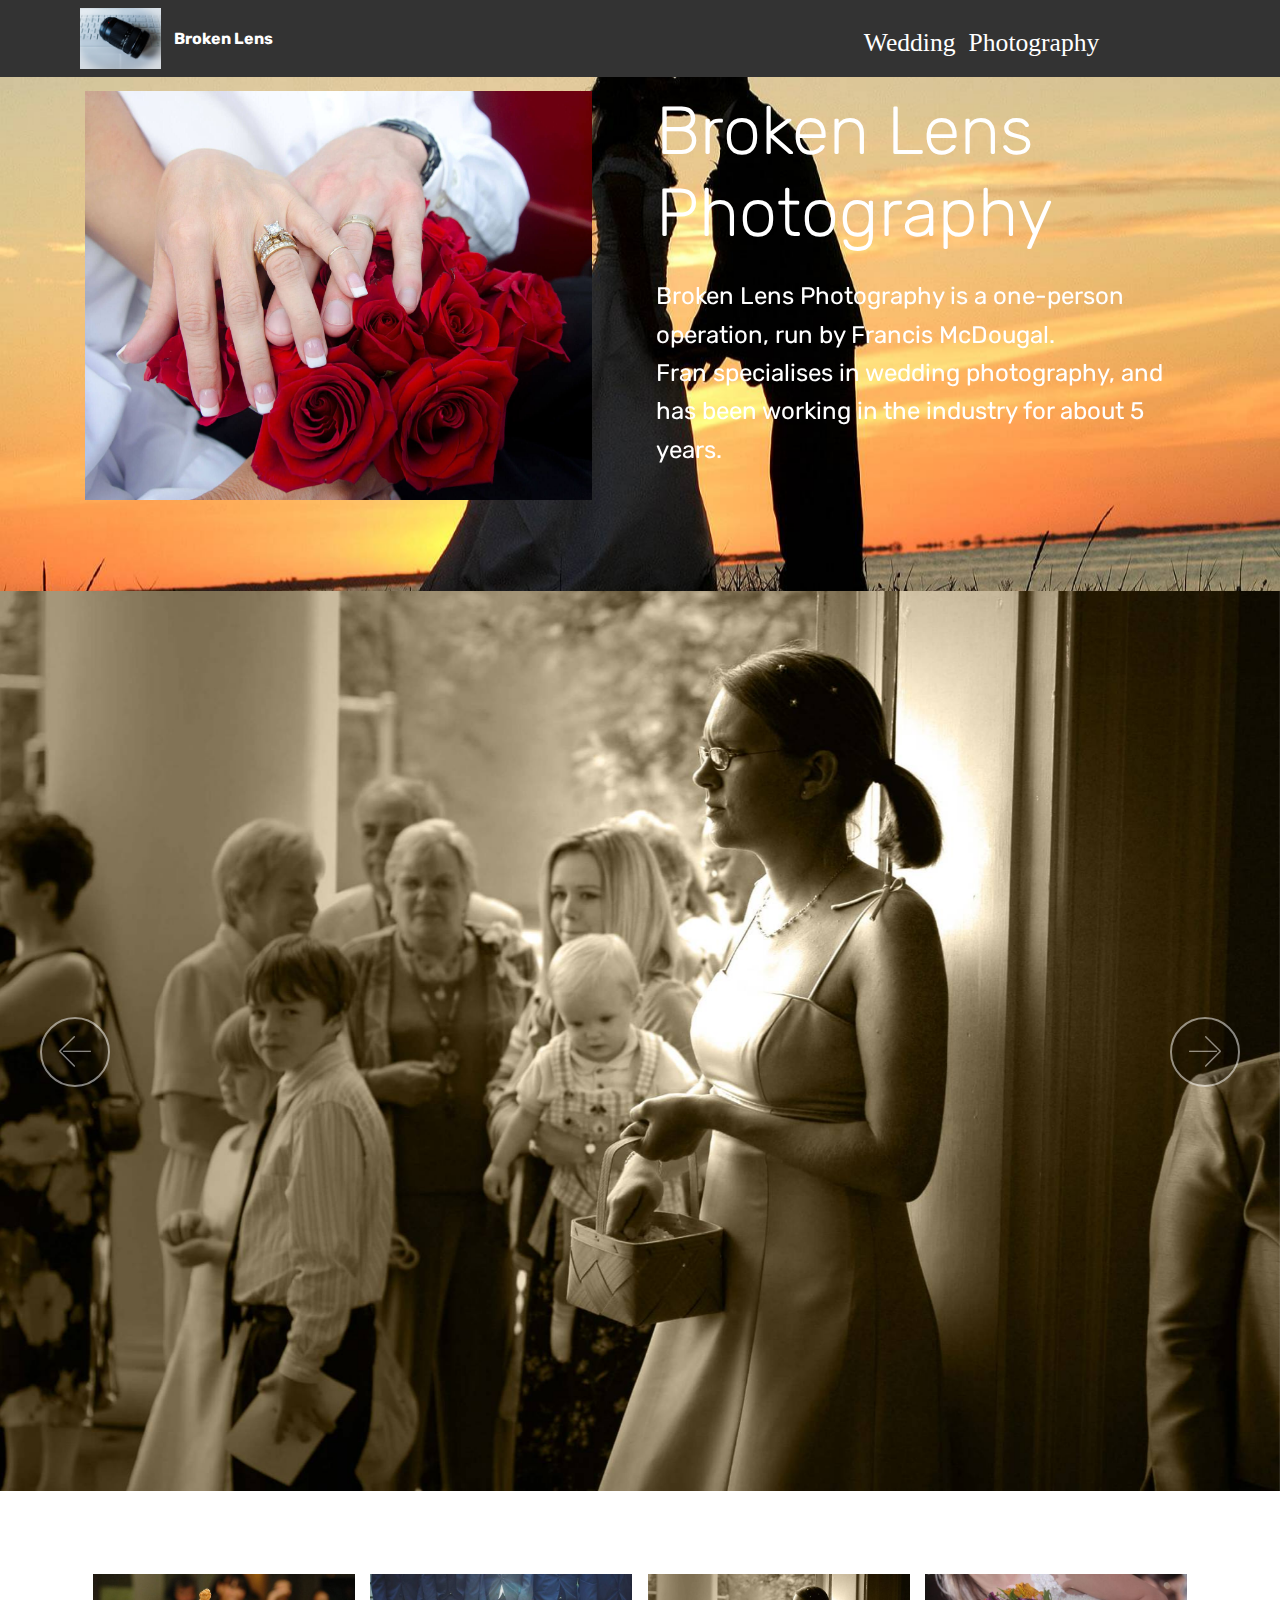
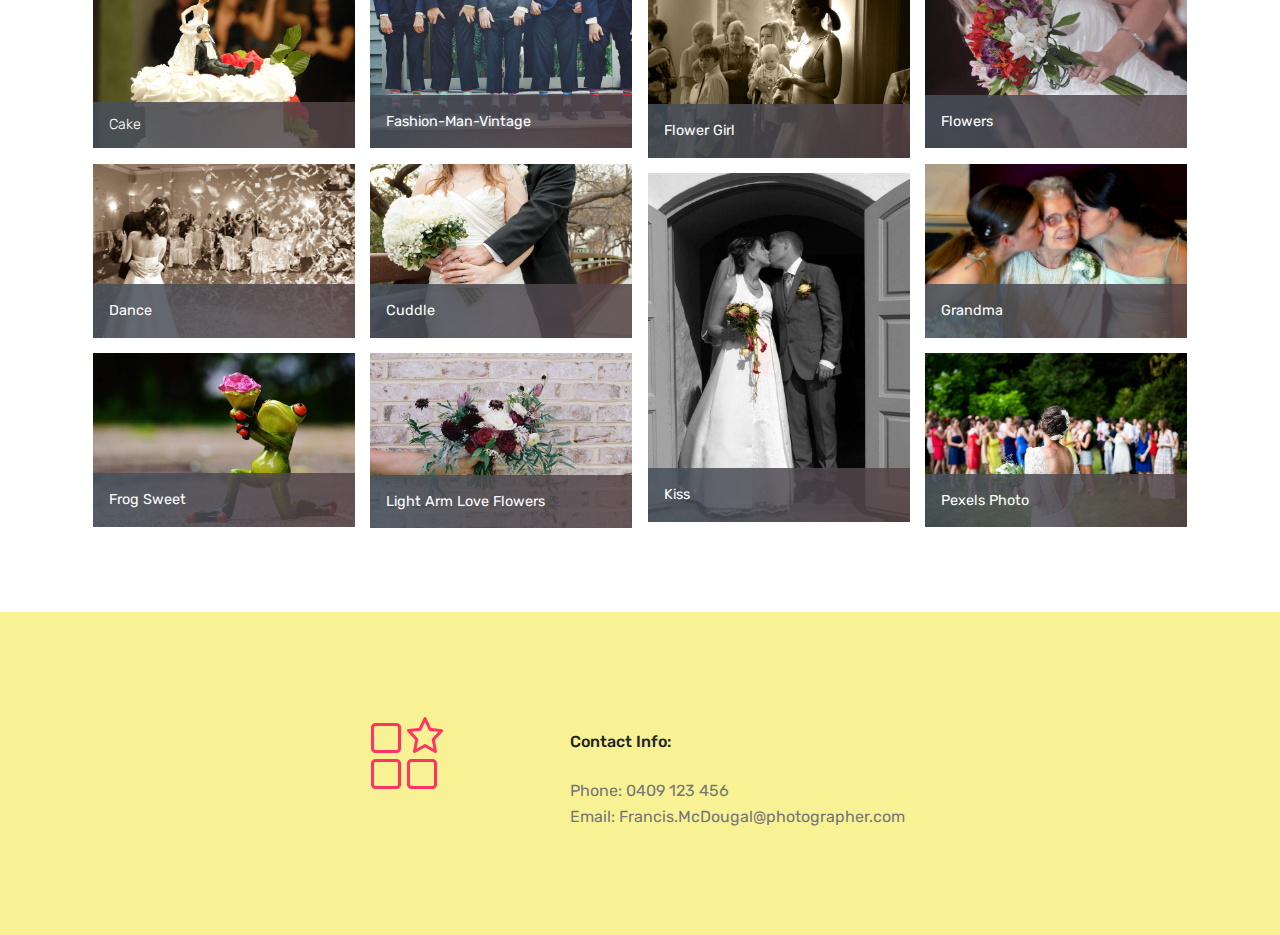
==== commit 1e6b9108: "create github pages" ====
--- a/index.html
+++ b/index.html
@@ -6,7 +6,7 @@
   <meta http-equiv="X-UA-Compatible" content="IE=edge">
   <meta name="generator" content="Mobirise v4.4.1, mobirise.com">
   <meta name="viewport" content="width=device-width, initial-scale=1">
-  <link rel="shortcut icon" href="assets/images/logo2.png" type="image/x-icon">
+  <link rel="shortcut icon" href="assets/images/mbr-1440x1080.jpg" type="image/x-icon">
   <meta name="description" content="">
   <title>Home</title>
   <link rel="stylesheet" href="assets/web/assets/mobirise-icons/mobirise-icons.css">
@@ -24,7 +24,7 @@
   
 </head>
 <body>
-<section class="menu cid-qBX0XhTLYt" once="menu" id="menu1-e" data-rv-view="408">
+<section class="menu cid-qBX0XhTLYt" once="menu" id="menu1-e" data-rv-view="619">
 
     
 
@@ -40,41 +40,23 @@
         <div class="menu-logo">
             <div class="navbar-brand">
                 <span class="navbar-logo">
-                    <a href="https://mobirise.com">
-                         <img src="assets/images/logo2.png" alt="Mobirise" media-simple="true" style="height: 3.8rem;">
-                    </a>
+                    
+                         <img src="assets/images/mbr-1440x1080.jpg" alt="Mobirise" title="" media-simple="true" style="height: 3.8rem;">
+                    
                 </span>
-                <span class="navbar-caption-wrap">
-                    <a class="navbar-caption text-white display-4" href="https://mobirise.com">
-                        MOBIRISE
-                    </a>
-                </span>
+                <span class="navbar-caption-wrap"><a class="navbar-caption text-white display-4" href="index.html">Broken Lens</a></span>
             </div>
         </div>
         <div class="collapse navbar-collapse" id="navbarSupportedContent">
-            <ul class="navbar-nav nav-dropdown" data-app-modern-menu="true"><li class="nav-item">
-                    <a class="nav-link link text-white display-4" href="https://mobirise.com">
-                        <span class="mbri-home mbr-iconfont mbr-iconfont-btn"></span>
-                        Services
-                    </a>
-                </li>
-                <li class="nav-item">
-                    <a class="nav-link link text-white display-4" href="https://mobirise.com">
-                        <span class="mbri-search mbr-iconfont mbr-iconfont-btn"></span>
-                        About Us
-                    </a>
+            <ul class="navbar-nav nav-dropdown nav-right" data-app-modern-menu="true"><li class="nav-item">
+                    <a class="nav-link link text-white display-4" href="page1.html"><font face="MobiriseIcons"><span style="font-size: 25.6px;">Wedding Photography</span></font> &nbsp; &nbsp; &nbsp; &nbsp; &nbsp; &nbsp; &nbsp; &nbsp; &nbsp; &nbsp;&nbsp;</a>
                 </li></ul>
-            <div class="navbar-buttons mbr-section-btn">
-                <a class="btn btn-sm btn-primary display-4" href="https://mobirise.com">
-                    <span class="mbri-save mbr-iconfont mbr-iconfont-btn "></span>
-                    Try It Now!
-                </a>
-            </div>
+            
         </div>
     </nav>
 </section>
 
-<section class="engine"><a href="https://mobirise.co/a">web builder</a></section><section class="header3 cid-qBXQCYx65h mbr-parallax-background" id="header3-j" data-rv-view="405">
+<section class="engine"><a href="https://mobirise.co/i">how to build a website for free</a></section><section class="header3 cid-qBXQCYx65h mbr-parallax-background" id="header3-j" data-rv-view="616">
 
     
 
@@ -100,7 +82,7 @@
 
 </section>
 
-<section class="carousel slide cid-qBX17WenqB" data-interval="false" id="slider1-h" data-rv-view="410">
+<section class="carousel slide cid-qBX17WenqB" data-interval="false" id="slider1-h" data-rv-view="621">
 
     
 
@@ -108,7 +90,7 @@
 
 </section>
 
-<section class="mbr-gallery mbr-slider-carousel cid-qBXK7PepaF" id="gallery1-i" data-rv-view="443">
+<section class="mbr-gallery mbr-slider-carousel cid-qBXK7PepaF" id="gallery1-i" data-rv-view="654">
 
     
 
@@ -118,7 +100,7 @@
 
 </section>
 
-<section class="features9 cid-qBXVJdsfK0" id="features9-k" data-rv-view="490">
+<section class="features9 cid-qBXVJdsfK0" id="features9-k" data-rv-view="701">
 
     
 
--- a/assets/mobirise/css/mbr-additional.css
+++ b/assets/mobirise/css/mbr-additional.css
@@ -1584,6 +1584,10 @@
 .cid-qBX0XhTLYt .collapsed .navbar-collapse.show .navbar-nav .nav-item {
   clear: both;
 }
+.cid-qBX0XhTLYt .collapsed .navbar-collapse.collapsing .navbar-nav .nav-item:last-child,
+.cid-qBX0XhTLYt .collapsed .navbar-collapse.show .navbar-nav .nav-item:last-child {
+  margin-bottom: 1rem;
+}
 .cid-qBX0XhTLYt .collapsed .navbar-collapse.collapsing .navbar-buttons,
 .cid-qBX0XhTLYt .collapsed .navbar-collapse.show .navbar-buttons {
   text-align: center;
@@ -1678,6 +1682,10 @@
   .cid-qBX0XhTLYt .navbar-collapse.show .navbar-nav .nav-item {
     clear: both;
   }
+  .cid-qBX0XhTLYt .navbar-collapse.collapsing .navbar-nav .nav-item:last-child,
+  .cid-qBX0XhTLYt .navbar-collapse.show .navbar-nav .nav-item:last-child {
+    margin-bottom: 1rem;
+  }
   .cid-qBX0XhTLYt .navbar-collapse.collapsing .navbar-buttons,
   .cid-qBX0XhTLYt .navbar-collapse.show .navbar-buttons {
     text-align: center;
